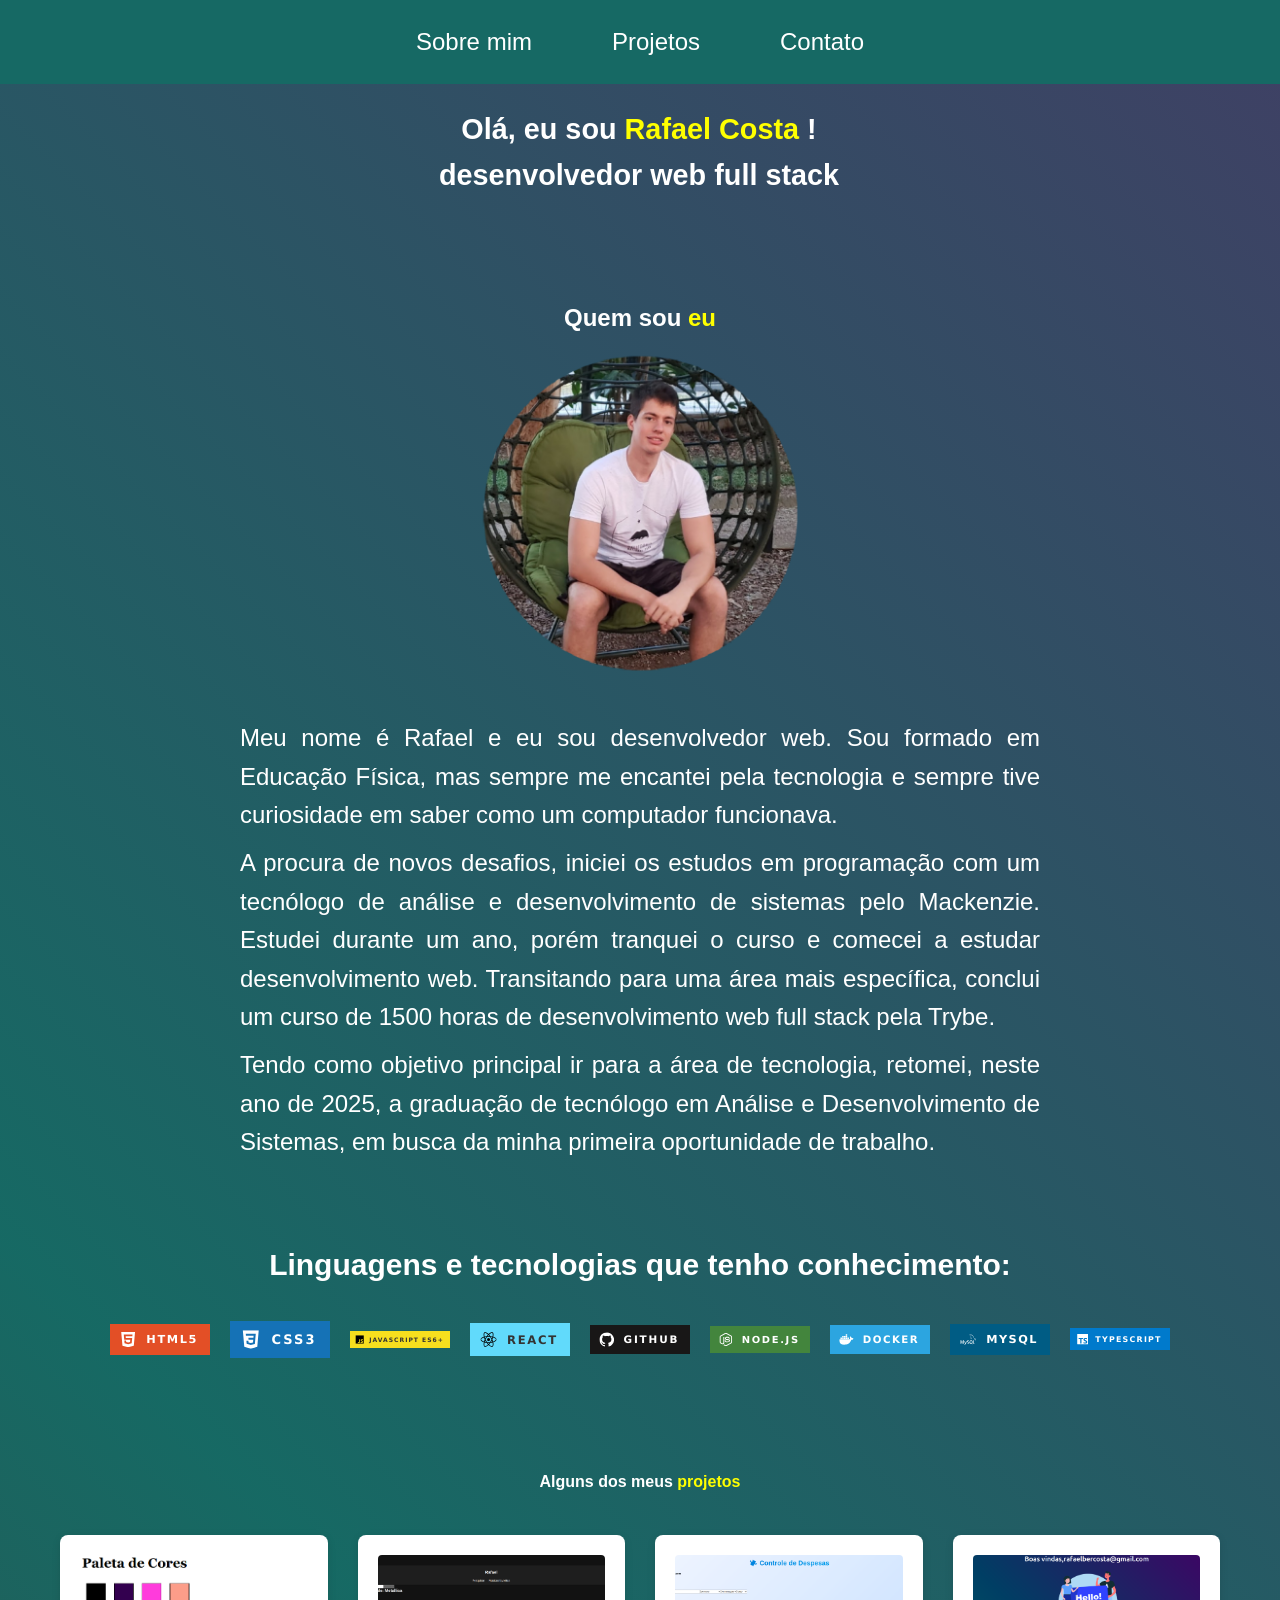
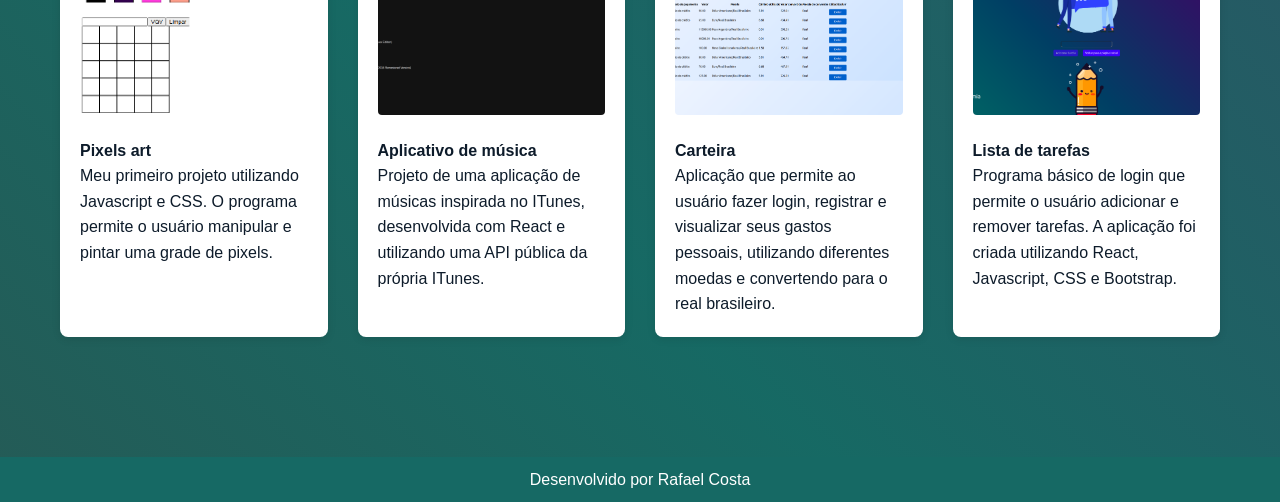
==== index.html @ 8e8c4483 "new html" ====
<!DOCTYPE html>
<html lang="pt-br">
<head>
    <meta charset="UTF-8">
    <meta name="viewport" content="width=device-width, initial-scale=1.0">
    <title>Meu portfólio</title>
    <link rel="stylesheet" type="text/css" href="style.css">
</head>
<body>
    <header>
       <article class="menu">
        <a href="#sobreMim">
           <p class="link">Sobre mim</p>
        </a>
        <a href="#projetos">
            <p class="link">Projetos</p>
        </a>
        <a href="https://www.linkedin.com/in/rafaelbercosta/" target="_blank">
            <p class="link">Contato</p>
        </a>
       </article>
    </header>
    <section class="intro">
        <h1 class="digitadoA">
            Olá, eu sou
            <span> Rafael Costa</span>
            !
        </h1>
        <h1 class="digitadoB">desenvolvedor web full stack</h1>
    </section>
    <section class="sobreMim" id="sobreMim">
        <h4 class="eu">Quem sou <span>eu</span> </h4>
        <img class="minhaFoto"  src="minhaFoto.png">
        <article class="historia">
        <p>Meu nome é Rafael e eu sou desenvolvedor web. Sou formado em Educação Física,
            mas sempre me encantei pela tecnologia e sempre tive curiosidade em saber como
            um computador funcionava.</p>
        <p>A procura de novos desafios, iniciei os estudos em programação com um tecnólogo
           de análise e desenvolvimento de sistemas pelo Mackenzie. Estudei durante um ano,
           porém tranquei o curso e comecei a estudar desenvolvimento web. Transitando para
           uma área mais específica, conclui um curso de 1500 horas de desenvolvimento
           web full stack pela Trybe. </p>
            <p>Tendo como objetivo principal ir para a área de tecnologia, retomei, neste ano de 2025,
           a graduação de tecnólogo em Análise e Desenvolvimento de Sistemas, em busca da minha primeira oportunidade de trabalho.</p>
        </article>
    </section>
    <section class="tecnologias">
        <h4>
            Linguagens e tecnologias que tenho conhecimento:
        </h4>
        <div class="tecImgs">
            <img class="move" src="html5-E34F26.svg">
            <img class="move" src="css3-1572B6.svg">
            <img class="move" src="javascript es6+-F7DF1E.svg">
            <img class="move" src="react-61DAFB.svg">
            <img class="move" src="github-181717.svg">
            <img class="move" src="Node.svg">
            <img class="move" src="Docker-2CA5E0.svg">
            <img class="move" src="MySQL-005C84.svg">
            <img class="move" src="TypeScript-007ACC.svg">
        </div>
    </section>
    <section class="projetos" id="projetos">
        <h4>
            Alguns dos meus <span> projetos </span>
        </h4>
        <div class="container-projetos">
            <div class="sombra">
                <a href=" https://rafaelbercosta.github.io/pixels-art/" target="_blank">
                    <img class="imgProjeto" src="pixels.png">
                    <h4>
                        Pixels art
                    </h4>
                    <p>
                        Meu primeiro projeto utilizando Javascript e CSS. O programa permite o usuário manipular e pintar uma grade de pixels.
                    </p>
                </a>
            </div>
            <div class="sombra">
                <a href="https://rafaelbercosta.github.io/costaTunes/#/" target="_blank">
                    <img class="imgProjeto" src="costaTunesPc.png">
                    <h4>
                        Aplicativo de música
                    </h4>
                    <p>
                        Projeto de uma aplicação de músicas inspirada no ITunes, desenvolvida com React e utilizando uma API pública da própria ITunes.
                    </p>
                </a>
            </div>
            <div class="sombra">
                <a href="https://rafaelbercosta.github.io/controleDeGastos/#/"target="_blank">
                <img class="imgProjeto" src="carteira.png">
                <h4>
                    Carteira
                </h4>
                <p>
                    Aplicação que permite ao usuário fazer login, registrar e visualizar seus gastos pessoais, utilizando diferentes moedas e convertendo para o real brasileiro.
                </a>
                </div>
            <div class="sombra">
            <a href="https://rafaelbercosta.github.io/lista-de-tarefas/" target="_blank">
            <img class="imgProjeto" src="lista-de-tarefas.png">
            <h4>
                Lista de tarefas
            </h4>
            <p>
                Programa básico de login que permite o usuário adicionar e remover tarefas. A aplicação foi criada utilizando React, Javascript, CSS e Bootstrap.
            </p>
            </a>
            </div>
        </div>
    </section>
    <footer>
        <p class="dev">Desenvolvido por Rafael Costa</p>
    </footer>

</body>
</html>
---- style.css ----
* {
  margin: 0;
  padding: 0;
  box-sizing: border-box;
}

body {
  font-family: Arial, sans-serif;
  line-height: 1.6;
  background: linear-gradient(45deg, #691616, hsl(176, 65%, 25%), #691665 );
  background-size: 300% 300%;
  animation: colors 15s ease infinite;
  color: white;
}

@keyframes colors {
  0% { background-position: 0% 50%; }
  50% { background-position: 100% 50%; }
  100% { background-position: 0% 50%; }
}

header  {
  background-color: hsl(176, 65%, 25%);
  font-size: 20px;
  padding: 8px 0;
  position: sticky;
  top: 0;
  z-index: 1000;
  width: 100%; /* Força o header a ter largura total */
  box-sizing: border-box;
}

.menu {
  display: flex;
  justify-content: center;
  flex-wrap: nowrap;
  flex-direction: row;
  gap: 40px;
  font-size: larger;
  width: 100%;
  max-width: 1200px;
  margin: 0 auto;
  padding: 0 20px; /* Espaço lateral para telas grandes */
}

.link {
  color: #fff;
  text-decoration: none;
  display: inline-block;
  padding: 15px 20px;
  position: relative;
  white-space: nowrap; /* Impede quebra dos links */
}

.link:after {
  background: transparent;
  bottom: 0;
  content: "";
  display: block;
  height: 1px;
  left: 50%;
  position: absolute;
  background: #fff;
  transition: width 0.3s ease 0s, left 0.3s ease 0s;
  width: 0;
}

.link:hover::after {
  transition: 0.5s;
  width: 100%;
  left: 0;
}

.intro {
  display: flex;
  flex-direction: column;
  align-items: center;
  justify-content: center;
  min-height: 15vh;
  text-align: center;
  margin: 0;
  font-size: 1.2rem;
}

.digitadoA {
  overflow: hidden;
  border-right: 2px solid transparent;
  white-space: nowrap;
  animation: cursor 500ms 1s normal, escreverB 1.5s 1s steps(40) both;
}

.digitadoB {
  overflow: hidden;
  border-right: 2px solid transparent;
  white-space: nowrap;
  animation: cursor 500ms 2.5s infinite step-end, escreverB 1.5s 2.5s steps(40) both;
}

@keyframes cursor {
  0%, 100% { border-color: transparent; }
  50% { border-color: #ffffff; }
}

@keyframes escreverB {
  from { width: 0ch; }
  to { width: 26ch; }
}

.minhaFoto {
  width: 350px;
  height: 350px;
  border-radius: 50%;
  object-fit: cover;
  margin-bottom: 20px;
  transition: all .5s;
}

.minhaFoto:hover {
  transform: scale(1.05);
}

span {
  color: yellow;
}

.sobreMim {
  margin-top: 80px;
  text-align: center;
  font-size: 1.5rem;
  padding: 0 20px;
}

.sobreMim h3 {
  font-size: 28px;
  margin-bottom: 20px;
}

.titulo-projetos {
  font-size: 35px;
  margin-bottom: 20px;
}

.sobreMim h3 span {
  color: yellow;
}

.historia {
  max-width: 800px;
  margin: 0 auto;
  text-align: justify;
}

.historia p {
  margin-bottom: 10px;
}

.tecnologias {
  margin-top: 80px;
  text-align: center;
  font-size: 30px;
}

.tecImgs {
  display: flex;
  flex-wrap: wrap;
  justify-content: center;
  gap: 20px;
}

.tecImgs img {
  width: 100px;
  height: 100px;
  object-fit: contain;
  transition: transform 0.3s;
}

.tecImgs img:hover {
  transform: scale(1.1);
}

/* Projetos */
.projetos {
  margin-top: 80px;
  text-align: center;
}

.projetos h3 span {
  color: #007ACC;
}

.container-projetos {
  display: grid;
  grid-template-columns: repeat(auto-fit, minmax(250px, 1fr));
  gap: 30px;
  padding: 40px 20px;
  max-width: 1200px;
  margin: 0 auto;
  box-sizing: border-box;
}

.sombra {
  background-color: #fff;
  border-radius: 8px;
  box-shadow: 0 2px 8px rgba(0, 0, 0, 0.1);
  padding: 20px;
  transition: transform 0.3s;
  text-align: left;
}

.sombra:hover {
  transform: translateY(-5px);
}

.imgProjeto {
  width: 100%;
  height: 160px;
  object-fit: cover;
  border-radius: 4px;
  margin-bottom: 15px;
}

.projetos a {
  text-decoration: none;
  color: #0d1b2a;
}

footer {
  text-align: center;
  padding: 10px;
  background-color: hsl(176, 65%, 25%);
  margin-top: 80px;
}

/* MEDIA QUERIES */
@media (max-width: 768px) {
  .menu {
    align-items: center;
    gap: 10px;
    font-size: 90%;
    background: transparent !important;
    width: 100%;
    padding: 0 10px;
    justify-content: center;
  }

  .tecImgs img {
    width: 50px;
    height: 50px;
  }

  .minhaFoto {
    width: 140px;
    height: 140px;
  }

  .tecnologias {
    margin-top: 80px;
    text-align: center;
    font-size: medium;
  }

  .sobreMim {
    font-size: small;
  }

  .titulo-projetos {
    font-size: larger;
    text-align: center;
  }

  .container-projetos {
    grid-template-columns: 1fr;
    max-width: 90%;
    margin-left: auto;
    margin-right: auto;
  }

  .eu {
    font-size: 18px;
  }

  .projetos {
    max-width: 90%;
    margin-left: auto;
    margin-right: auto;
  }
}

@media (max-width: 480px) {
  .digitadoA,
  .digitadoB {
    font-size: 1.2rem;
  }
}
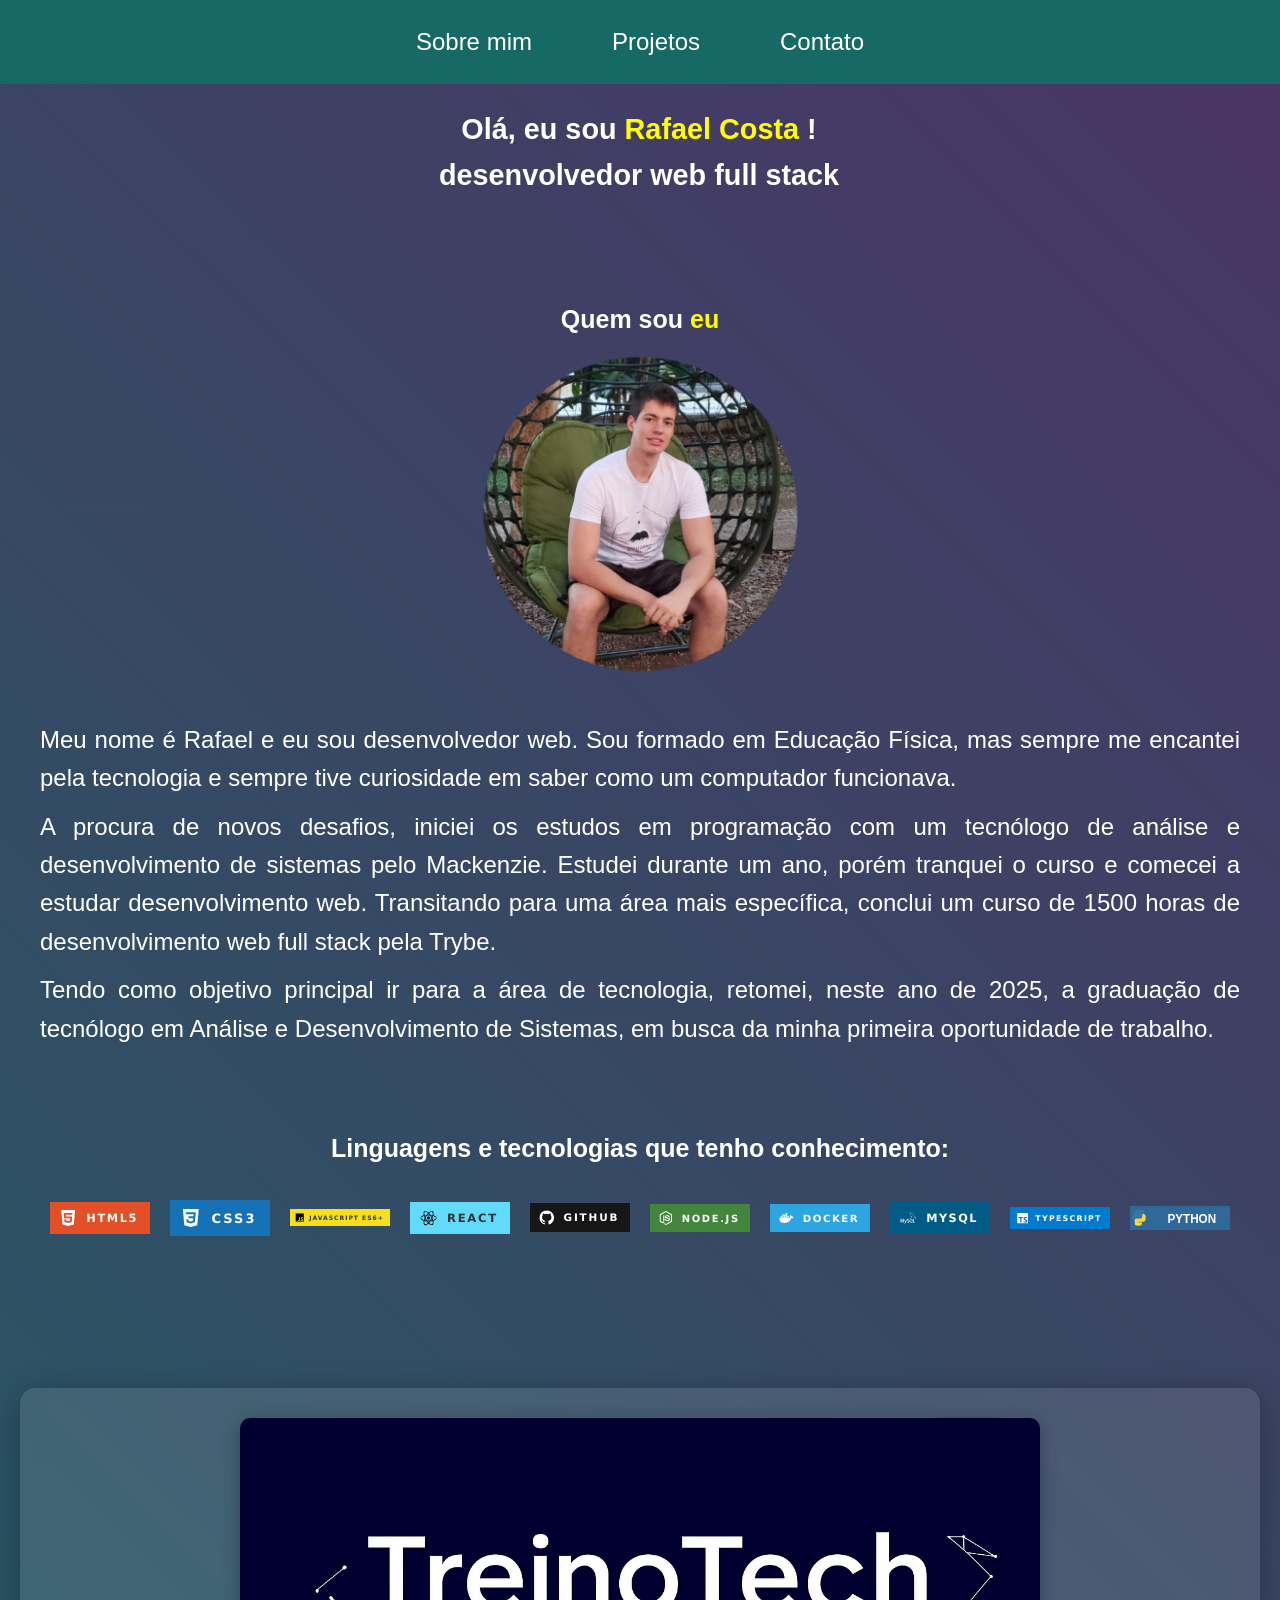
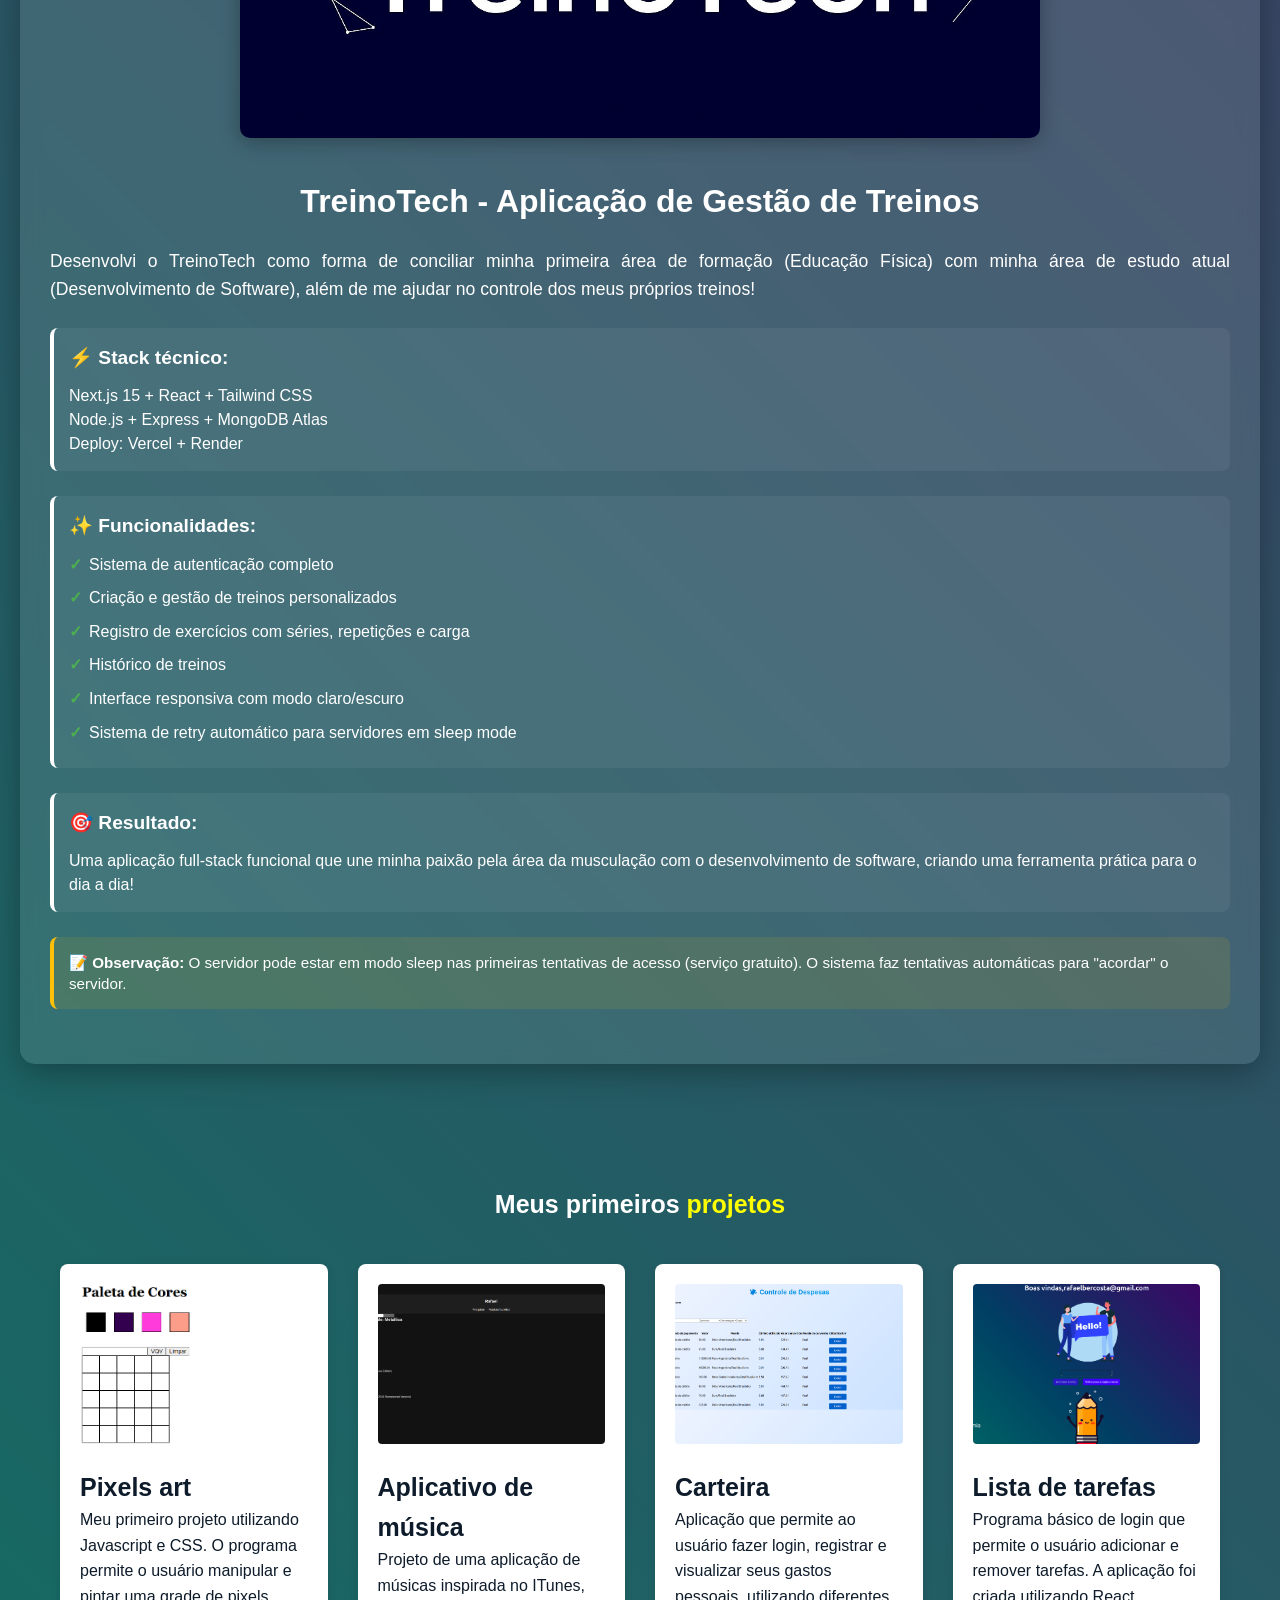
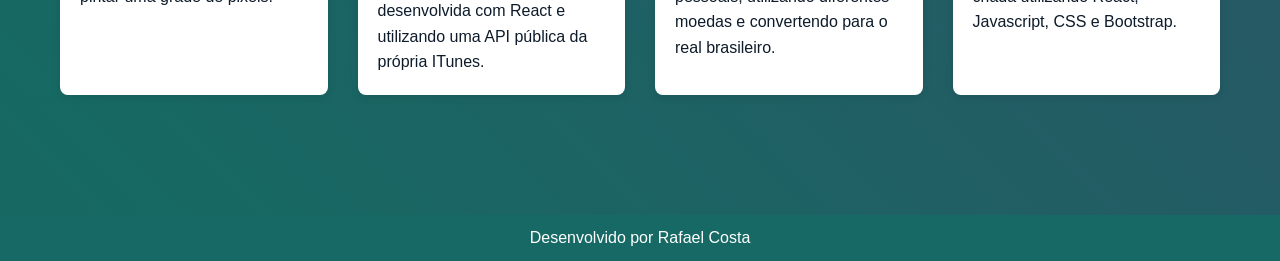
==== commit 29302eb9: "Adicionando TreinoTech e melhorias responsivas no portfólio" ====
--- a/index.html
+++ b/index.html
@@ -58,11 +58,52 @@
             <img class="move" src="Docker-2CA5E0.svg">
             <img class="move" src="MySQL-005C84.svg">
             <img class="move" src="TypeScript-007ACC.svg">
+            <img class="move" src="python.svg">
+        </div>
+    </section>
+    <section class="treino-tech-section">
+        <div class="treino-tech-container">
+            <a href="https://treino-tech.vercel.app/" target="_blank" class="treino-tech-link">
+                <img class="treino-tech-image" src="treino-tech.png" alt="TreinoTech - Aplicação de Gestão de Treinos">
+                <div class="treino-tech-overlay">
+                    <span class="treino-tech-link-text">🔗 Acessar TreinoTech</span>
+                </div>
+            </a>
+            <div class="treino-tech-content">
+                <h3 class="treino-tech-title"> TreinoTech - Aplicação de Gestão de Treinos</h3>
+                <p class="treino-tech-description">
+                    Desenvolvi o TreinoTech como forma de conciliar minha primeira área de formação (Educação Física) com minha área de estudo atual (Desenvolvimento de Software), além de me ajudar no controle dos meus próprios treinos!
+                </p>
+                <div class="treino-tech-stack">
+                    <h4>⚡ Stack técnico:</h4>
+                    <p>Next.js 15 + React + Tailwind CSS<br>
+                    Node.js + Express + MongoDB Atlas<br>
+                    Deploy: Vercel + Render</p>
+                </div>
+                <div class="treino-tech-features">
+                    <h4>✨ Funcionalidades:</h4>
+                    <ul>
+                        <li>Sistema de autenticação completo</li>
+                        <li>Criação e gestão de treinos personalizados</li>
+                        <li>Registro de exercícios com séries, repetições e carga</li>
+                        <li>Histórico de treinos</li>
+                        <li>Interface responsiva com modo claro/escuro</li>
+                        <li>Sistema de retry automático para servidores em sleep mode</li>
+                    </ul>
+                </div>
+                <div class="treino-tech-result">
+                    <h4>🎯 Resultado:</h4>
+                    <p>Uma aplicação full-stack funcional que une minha paixão pela área da musculação com o desenvolvimento de software, criando uma ferramenta prática para o dia a dia!</p>
+                </div>
+                <div class="treino-tech-note">
+                    <p><strong>📝 Observação:</strong> O servidor pode estar em modo sleep nas primeiras tentativas de acesso (serviço gratuito). O sistema faz tentativas automáticas para "acordar" o servidor.</p>
+                </div>
+            </div>
         </div>
     </section>
     <section class="projetos" id="projetos">
         <h4>
-            Alguns dos meus <span> projetos </span>
+            Meus primeiros <span> projetos </span>
         </h4>
         <div class="container-projetos">
             <div class="sombra">
--- a/style.css
+++ b/style.css
@@ -1,3 +1,6 @@
+/* ===========================================
+   RESET E CONFIGURAÇÕES GERAIS
+   =========================================== */
 * {
   margin: 0;
   padding: 0;
@@ -7,26 +10,53 @@
 body {
   font-family: Arial, sans-serif;
   line-height: 1.6;
-  background: linear-gradient(45deg, #691616, hsl(176, 65%, 25%), #691665 );
+  background: linear-gradient(45deg, #691616, hsl(176, 65%, 25%), #691665);
   background-size: 300% 300%;
   animation: colors 15s ease infinite;
   color: white;
 }
 
+/* ===========================================
+   ANIMAÇÕES GLOBAIS
+   =========================================== */
 @keyframes colors {
   0% { background-position: 0% 50%; }
   50% { background-position: 100% 50%; }
   100% { background-position: 0% 50%; }
 }
 
-header  {
+@keyframes cursor {
+  0%, 100% { border-color: transparent; }
+  50% { border-color: #ffffff; }
+}
+
+@keyframes escreverB {
+  from { width: 0ch; }
+  to { width: 26ch; }
+}
+
+/* ===========================================
+   ELEMENTOS GLOBAIS
+   =========================================== */
+span {
+  color: yellow;
+}
+
+h4 {
+  font-size: 25px;
+}
+
+/* ===========================================
+   HEADER E NAVEGAÇÃO
+   =========================================== */
+header {
   background-color: hsl(176, 65%, 25%);
   font-size: 20px;
   padding: 8px 0;
   position: sticky;
   top: 0;
   z-index: 1000;
-  width: 100%; /* Força o header a ter largura total */
+  width: 100%;
   box-sizing: border-box;
 }
 
@@ -40,7 +70,7 @@
   width: 100%;
   max-width: 1200px;
   margin: 0 auto;
-  padding: 0 20px; /* Espaço lateral para telas grandes */
+  padding: 0 20px;
 }
 
 .link {
@@ -49,7 +79,7 @@
   display: inline-block;
   padding: 15px 20px;
   position: relative;
-  white-space: nowrap; /* Impede quebra dos links */
+  white-space: nowrap;
 }
 
 .link:after {
@@ -71,6 +101,9 @@
   left: 0;
 }
 
+/* ===========================================
+   SEÇÃO INTRO
+   =========================================== */
 .intro {
   display: flex;
   flex-direction: column;
@@ -96,14 +129,33 @@
   animation: cursor 500ms 2.5s infinite step-end, escreverB 1.5s 2.5s steps(40) both;
 }
 
-@keyframes cursor {
-  0%, 100% { border-color: transparent; }
-  50% { border-color: #ffffff; }
-}
-
-@keyframes escreverB {
-  from { width: 0ch; }
-  to { width: 26ch; }
+/* ===========================================
+   SEÇÃO SOBRE MIM
+   =========================================== */
+.sobreMim {
+  margin-top: 80px;
+  text-align: center;
+  font-size: 1.5rem;
+  padding: 0 30px;
+}
+
+.sobreMim h3 {
+  font-size: 28px;
+  margin-bottom: 20px;
+}
+
+.sobreMim h3 span {
+  color: yellow;
+}
+
+.historia {
+  max-width: 1200px;
+  margin: 0 auto;
+  text-align: justify;
+}
+
+.historia p {
+  margin-bottom: 10px;
 }
 
 .minhaFoto {
@@ -119,45 +171,12 @@
   transform: scale(1.05);
 }
 
-span {
-  color: yellow;
-}
-
-.sobreMim {
-  margin-top: 80px;
-  text-align: center;
-  font-size: 1.5rem;
-  padding: 0 20px;
-}
-
-.sobreMim h3 {
-  font-size: 28px;
-  margin-bottom: 20px;
-}
-
-.titulo-projetos {
-  font-size: 35px;
-  margin-bottom: 20px;
-}
-
-.sobreMim h3 span {
-  color: yellow;
-}
-
-.historia {
-  max-width: 800px;
-  margin: 0 auto;
-  text-align: justify;
-}
-
-.historia p {
-  margin-bottom: 10px;
-}
-
+/* ===========================================
+   SEÇÃO TECNOLOGIAS
+   =========================================== */
 .tecnologias {
   margin-top: 80px;
   text-align: center;
-  font-size: 30px;
 }
 
 .tecImgs {
@@ -178,7 +197,156 @@
   transform: scale(1.1);
 }
 
-/* Projetos */
+/* ===========================================
+   SEÇÃO TREINO TECH
+   =========================================== */
+.treino-tech-section {
+  margin-top: 80px;
+  padding: 40px 20px;
+  text-align: center;
+}
+
+.treino-tech-container {
+  max-width: 1400px;
+  margin: 0 auto;
+  background-color: rgba(255, 255, 255, 0.1);
+  border-radius: 15px;
+  padding: 30px;
+  backdrop-filter: blur(10px);
+  box-shadow: 0 8px 32px rgba(0, 0, 0, 0.3);
+}
+
+.treino-tech-link {
+  display: block;
+  text-decoration: none;
+  transition: transform 0.3s ease;
+  position: relative;
+}
+
+.treino-tech-link:hover {
+  transform: scale(1.02);
+}
+
+.treino-tech-overlay {
+  position: absolute;
+  top: 50%;
+  left: 50%;
+  transform: translate(-50%, -50%);
+  background-color: rgba(0, 0, 0, 0.8);
+  color: white;
+  padding: 10px 20px;
+  border-radius: 25px;
+  opacity: 0;
+  transition: opacity 0.3s ease;
+  pointer-events: none;
+}
+
+.treino-tech-link:hover .treino-tech-overlay {
+  opacity: 1;
+}
+
+.treino-tech-link-text {
+  font-size: 1rem;
+  font-weight: bold;
+  white-space: nowrap;
+}
+
+.treino-tech-image {
+  width: 100%;
+  max-width: 800px;
+  height: auto;
+  border-radius: 10px;
+  margin-bottom: 30px;
+  box-shadow: 0 4px 20px rgba(0, 0, 0, 0.3);
+  transition: transform 0.3s ease;
+  cursor: pointer;
+}
+
+.treino-tech-image:hover {
+  transform: scale(1.02);
+}
+
+.treino-tech-content {
+  text-align: left;
+  color: white;
+}
+
+.treino-tech-title {
+  font-size: 2rem;
+  margin-bottom: 20px;
+  text-align: center;
+  color: #FFFFFF;
+}
+
+.treino-tech-description {
+  font-size: 1.1rem;
+  line-height: 1.6;
+  margin-bottom: 25px;
+  text-align: justify;
+}
+
+.treino-tech-stack,
+.treino-tech-features,
+.treino-tech-result,
+.treino-tech-note {
+  margin-bottom: 25px;
+  padding: 15px;
+  background-color: rgba(255, 255, 255, 0.05);
+  border-radius: 8px;
+  border-left: 4px solid #FFFFFF;
+}
+
+.treino-tech-stack h4,
+.treino-tech-features h4,
+.treino-tech-result h4 {
+  color: #FFFFFF;
+  margin-bottom: 10px;
+  font-size: 1.2rem;
+}
+
+.treino-tech-stack p {
+  font-size: 1rem;
+  line-height: 1.5;
+}
+
+.treino-tech-features ul {
+  list-style: none;
+  padding-left: 0;
+}
+
+.treino-tech-features li {
+  margin-bottom: 8px;
+  padding-left: 20px;
+  position: relative;
+}
+
+.treino-tech-features li:before {
+  content: "✓";
+  position: absolute;
+  left: 0;
+  color: #4CAF50;
+  font-weight: bold;
+}
+
+.treino-tech-result p {
+  font-size: 1rem;
+  line-height: 1.5;
+}
+
+.treino-tech-note {
+  background-color: rgba(255, 193, 7, 0.1);
+  border-left-color: #ffc107;
+}
+
+.treino-tech-note p {
+  font-size: 0.95rem;
+  line-height: 1.4;
+  margin: 0;
+}
+
+/* ===========================================
+   SEÇÃO PROJETOS
+   =========================================== */
 .projetos {
   margin-top: 80px;
   text-align: center;
@@ -186,6 +354,11 @@
 
 .projetos h3 span {
   color: #007ACC;
+}
+
+.titulo-projetos {
+  font-size: 35px;
+  margin-bottom: 20px;
 }
 
 .container-projetos {
@@ -224,6 +397,9 @@
   color: #0d1b2a;
 }
 
+/* ===========================================
+   FOOTER
+   =========================================== */
 footer {
   text-align: center;
   padding: 10px;
@@ -231,7 +407,9 @@
   margin-top: 80px;
 }
 
-/* MEDIA QUERIES */
+/* ===========================================
+   RESPONSIVIDADE - TABLET (768px)
+   =========================================== */
 @media (max-width: 768px) {
   .menu {
     align-items: center;
@@ -243,9 +421,19 @@
     justify-content: center;
   }
 
+  .tecImgs {
+    display: grid !important;
+    grid-template-columns: repeat(5, 1fr) !important;
+    grid-template-rows: 1fr 1fr !important;
+    gap: 8px !important;
+    max-width: 350px !important;
+    margin: 0 auto !important;
+    padding: 0 10px !important;
+  }
+
   .tecImgs img {
-    width: 50px;
-    height: 50px;
+    width: 100% !important;
+    height: 25px !important;
   }
 
   .minhaFoto {
@@ -256,11 +444,19 @@
   .tecnologias {
     margin-top: 80px;
     text-align: center;
-    font-size: medium;
+  }
+
+  .tecnologias h4 {
+    margin-bottom: 30px !important;
+  }
+
+  .tecnologias h4 {
+    font-size: 13px;
   }
 
   .sobreMim {
     font-size: small;
+    margin-top: 0;
   }
 
   .titulo-projetos {
@@ -279,17 +475,95 @@
     font-size: 18px;
   }
 
+  h4 {
+    font-size: 15px;
+  }
+
   .projetos {
     max-width: 90%;
     margin-left: auto;
     margin-right: auto;
   }
-}
-
+
+  /* Responsividade para TreinoTech */
+  .treino-tech-section {
+    margin-top: 40px;
+    padding: 20px 10px;
+  }
+
+  .treino-tech-container {
+    padding: 20px;
+  }
+
+  .treino-tech-title {
+    font-size: 1.5rem;
+  }
+
+  .treino-tech-description {
+    font-size: 1rem;
+  }
+
+  .treino-tech-stack h4,
+  .treino-tech-features h4,
+  .treino-tech-result h4 {
+    font-size: 1.1rem;
+  }
+
+  .treino-tech-stack,
+  .treino-tech-features,
+  .treino-tech-result,
+  .treino-tech-note {
+    padding: 12px;
+    margin-bottom: 20px;
+  }
+}
+
+/* ===========================================
+   RESPONSIVIDADE - MOBILE (480px)
+   =========================================== */
 @media (max-width: 480px) {
   .digitadoA,
   .digitadoB {
     font-size: 1.2rem;
   }
-}
-
+
+  /* Responsividade adicional para TreinoTech em telas pequenas */
+  .treino-tech-title {
+    font-size: 1.3rem;
+  }
+
+  .treino-tech-description {
+    font-size: 0.95rem;
+  }
+
+  .treino-tech-stack h4,
+  .treino-tech-features h4,
+  .treino-tech-result h4 {
+    font-size: 1rem;
+  }
+
+  .treino-tech-stack,
+  .treino-tech-features,
+  .treino-tech-result,
+  .treino-tech-note {
+    padding: 10px;
+    margin-bottom: 15px;
+  }
+
+  .treino-tech-container {
+    padding: 15px;
+  }
+
+  /* Tecnologias em telas muito pequenas */
+  .tecImgs {
+    grid-template-columns: repeat(4, 1fr);
+    grid-template-rows: 2;
+    gap: 6px;
+    max-width: 200px;
+    margin: 0 auto;
+  }
+
+  .tecImgs img {
+    height: 18px !important;
+  }
+}
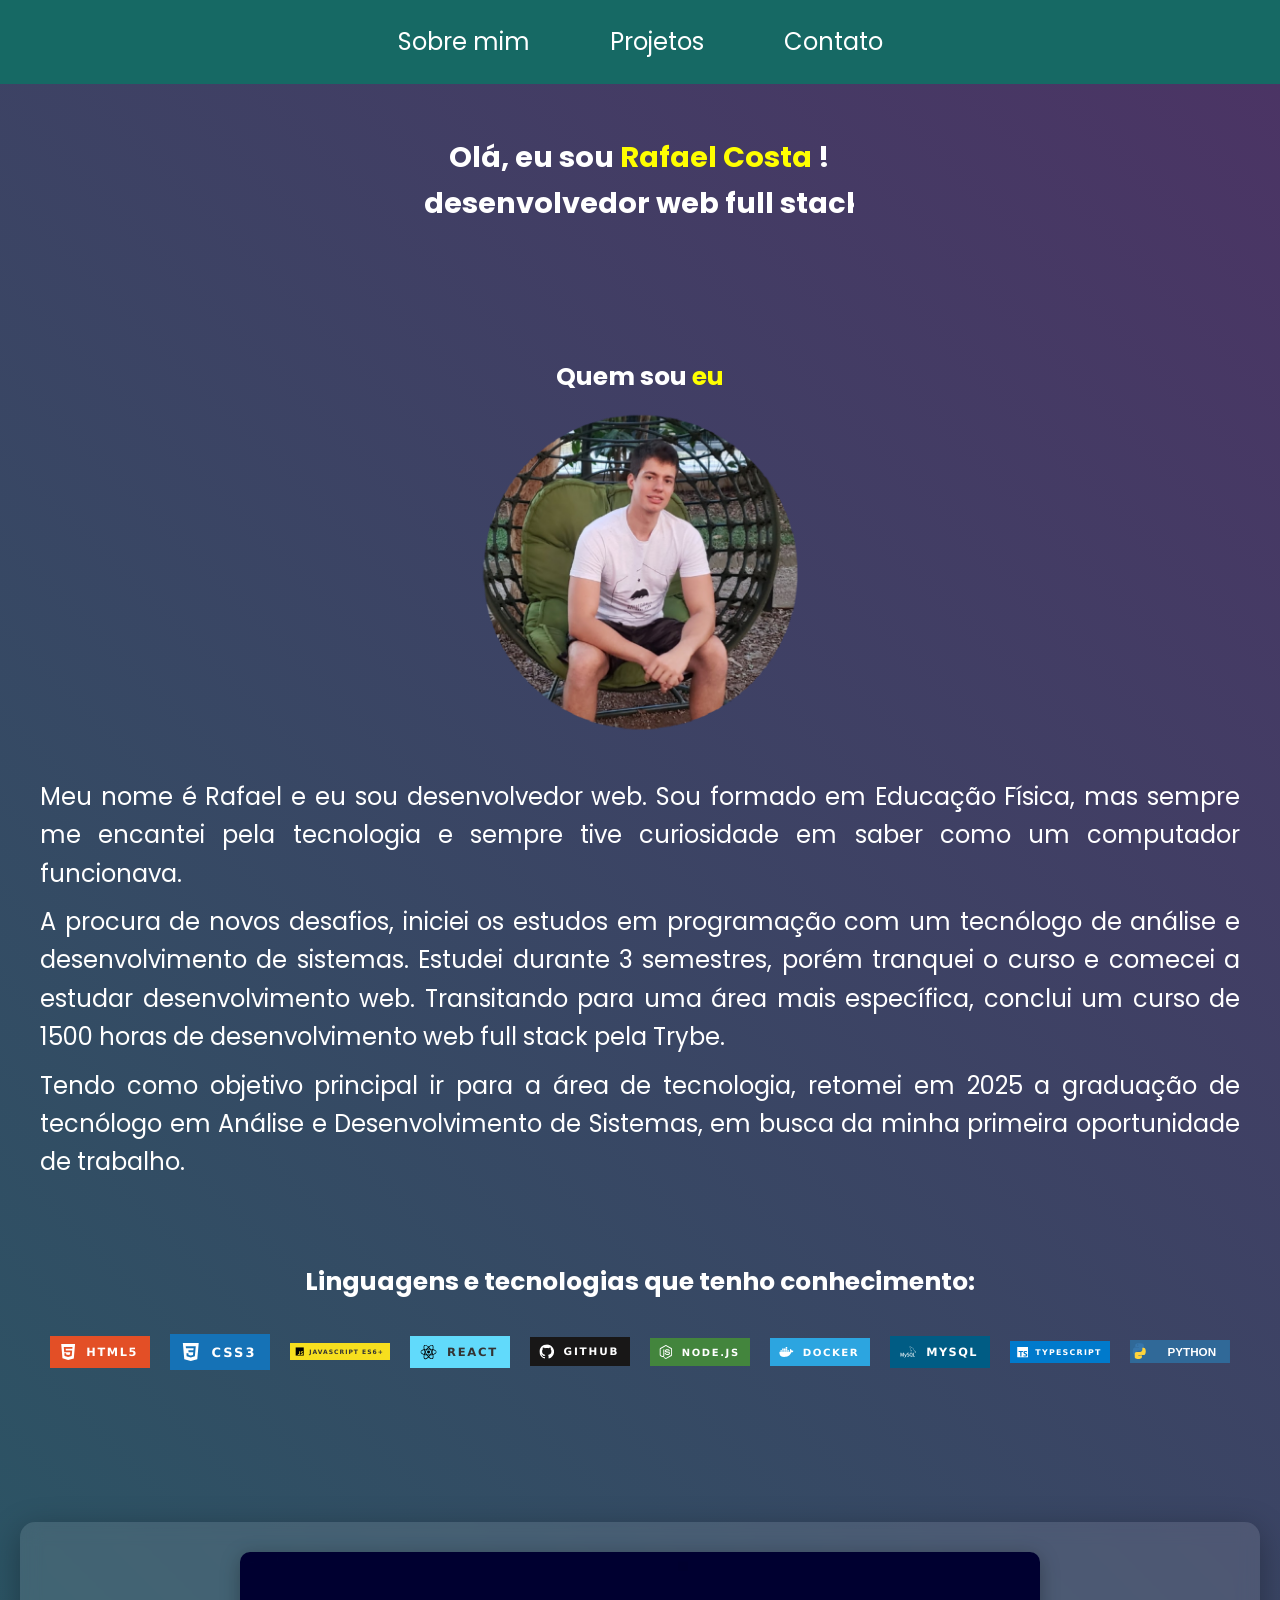
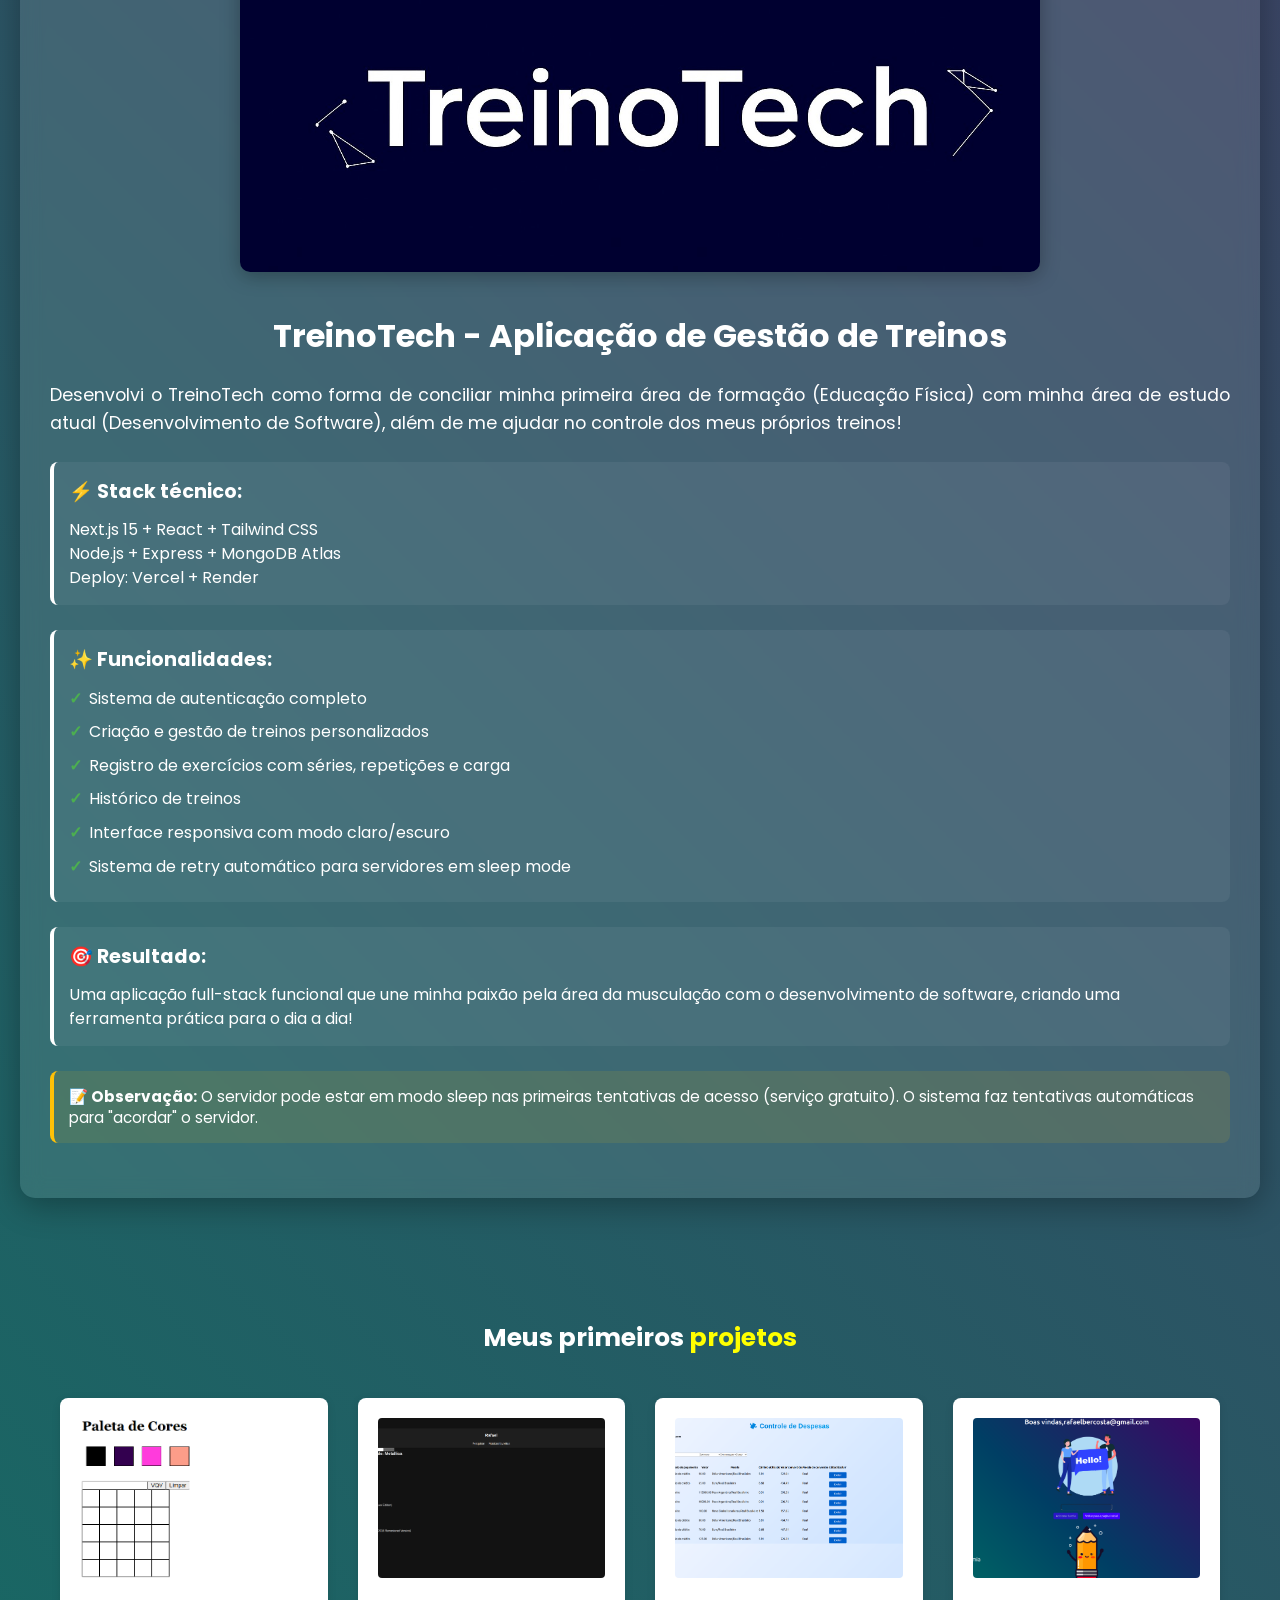
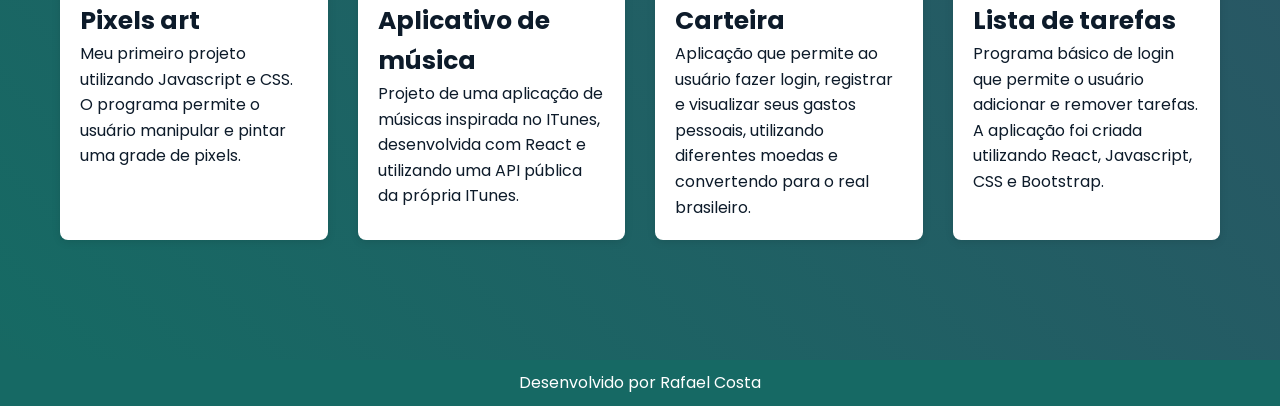
==== commit 685fe265: "Revise educational details in index.html Updated educational background and timeline in the bio." ====
--- a/index.html
+++ b/index.html
@@ -36,11 +36,11 @@
             mas sempre me encantei pela tecnologia e sempre tive curiosidade em saber como
             um computador funcionava.</p>
         <p>A procura de novos desafios, iniciei os estudos em programação com um tecnólogo
-           de análise e desenvolvimento de sistemas pelo Mackenzie. Estudei durante um ano,
+           de análise e desenvolvimento de sistemas. Estudei durante 3 semestres,
            porém tranquei o curso e comecei a estudar desenvolvimento web. Transitando para
            uma área mais específica, conclui um curso de 1500 horas de desenvolvimento
            web full stack pela Trybe. </p>
-            <p>Tendo como objetivo principal ir para a área de tecnologia, retomei, neste ano de 2025,
+            <p>Tendo como objetivo principal ir para a área de tecnologia, retomei em 2025
            a graduação de tecnólogo em Análise e Desenvolvimento de Sistemas, em busca da minha primeira oportunidade de trabalho.</p>
         </article>
     </section>
--- a/style.css
+++ b/style.css
@@ -1,6 +1,4 @@
-/* ===========================================
-   RESET E CONFIGURAÇÕES GERAIS
-   =========================================== */
+@import url('https://fonts.googleapis.com/css2?family=Poppins:wght@300;400;600;700&display=swap');
 * {
   margin: 0;
   padding: 0;
@@ -8,17 +6,16 @@
 }
 
 body {
-  font-family: Arial, sans-serif;
+  font-family: 'Poppins', sans-serif;
   line-height: 1.6;
   background: linear-gradient(45deg, #691616, hsl(176, 65%, 25%), #691665);
   background-size: 300% 300%;
   animation: colors 15s ease infinite;
   color: white;
-}
-
-/* ===========================================
-   ANIMAÇÕES GLOBAIS
-   =========================================== */
+  overflow-x: hidden;
+}
+
+
 @keyframes colors {
   0% { background-position: 0% 50%; }
   50% { background-position: 100% 50%; }
@@ -32,7 +29,7 @@
 
 @keyframes escreverB {
   from { width: 0ch; }
-  to { width: 26ch; }
+  to { width: 24ch; }
 }
 
 /* ===========================================
@@ -67,7 +64,7 @@
   flex-direction: row;
   gap: 40px;
   font-size: larger;
-  width: 100%;
+  width: 100vw;
   max-width: 1200px;
   margin: 0 auto;
   padding: 0 20px;
@@ -105,6 +102,7 @@
    SEÇÃO INTRO
    =========================================== */
 .intro {
+  padding: 50px;
   display: flex;
   flex-direction: column;
   align-items: center;
@@ -451,11 +449,11 @@
   }
 
   .tecnologias h4 {
-    font-size: 13px;
+    font-size: 1.1rem;
   }
 
   .sobreMim {
-    font-size: small;
+    font-size: 0.95rem;
     margin-top: 0;
   }
 
@@ -476,7 +474,7 @@
   }
 
   h4 {
-    font-size: 15px;
+    font-size: 1.5rem;
   }
 
   .projetos {
@@ -518,16 +516,15 @@
   }
 }
 
-/* ===========================================
-   RESPONSIVIDADE - MOBILE (480px)
-   =========================================== */
+
 @media (max-width: 480px) {
+
   .digitadoA,
   .digitadoB {
     font-size: 1.2rem;
   }
 
-  /* Responsividade adicional para TreinoTech em telas pequenas */
+
   .treino-tech-title {
     font-size: 1.3rem;
   }
@@ -554,7 +551,7 @@
     padding: 15px;
   }
 
-  /* Tecnologias em telas muito pequenas */
+
   .tecImgs {
     grid-template-columns: repeat(4, 1fr);
     grid-template-rows: 2;
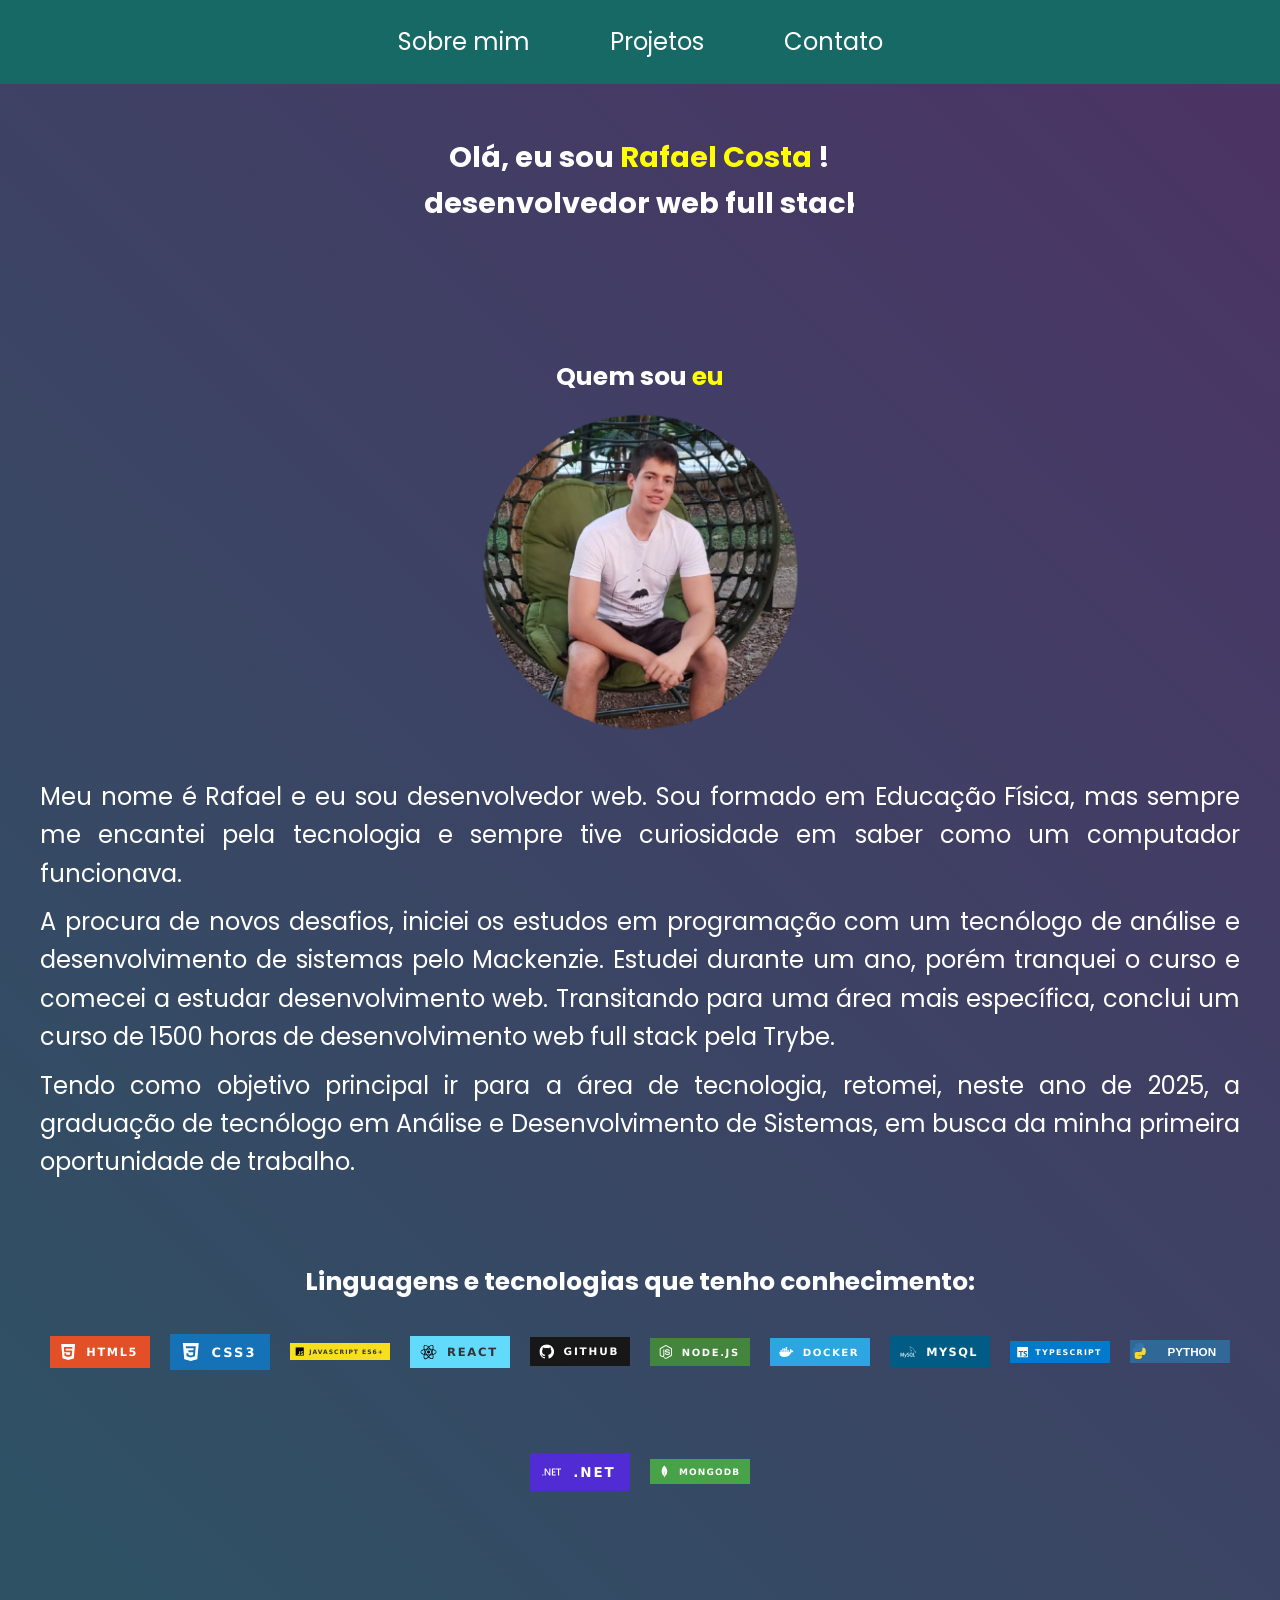
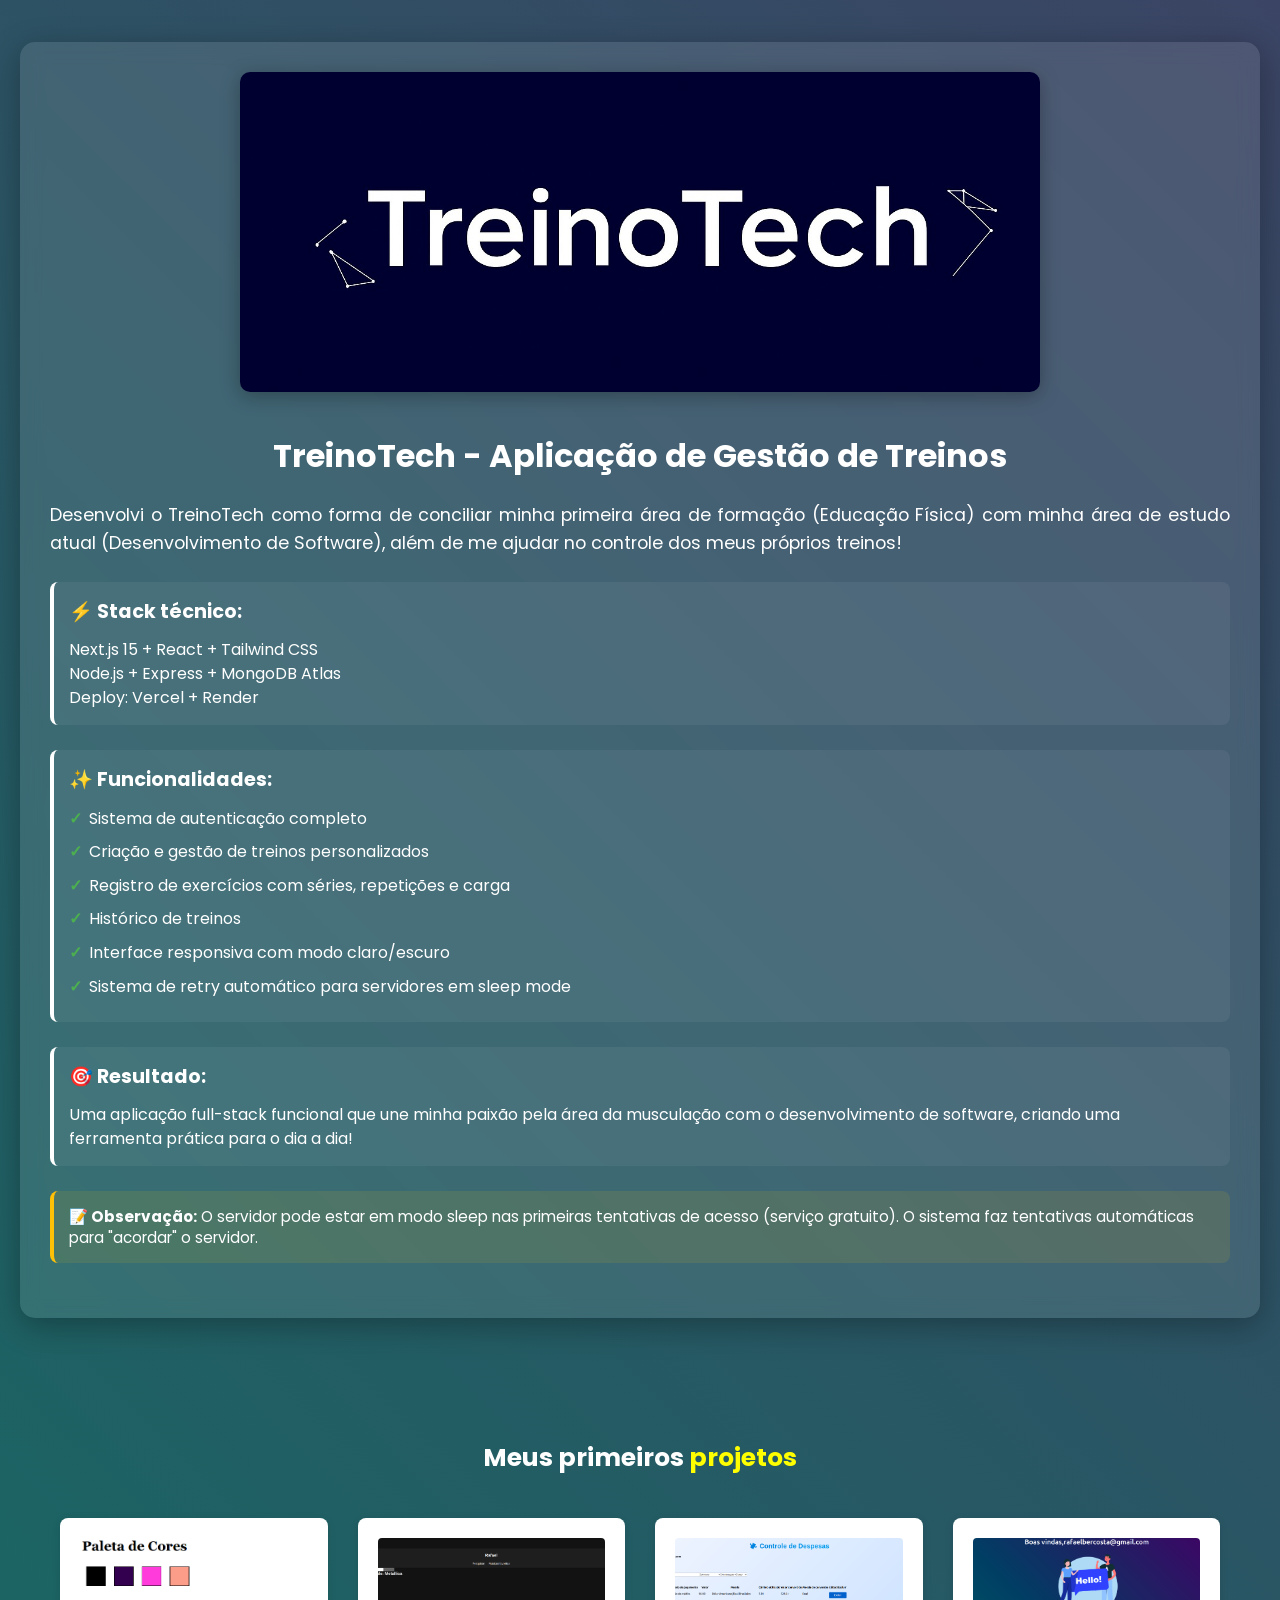
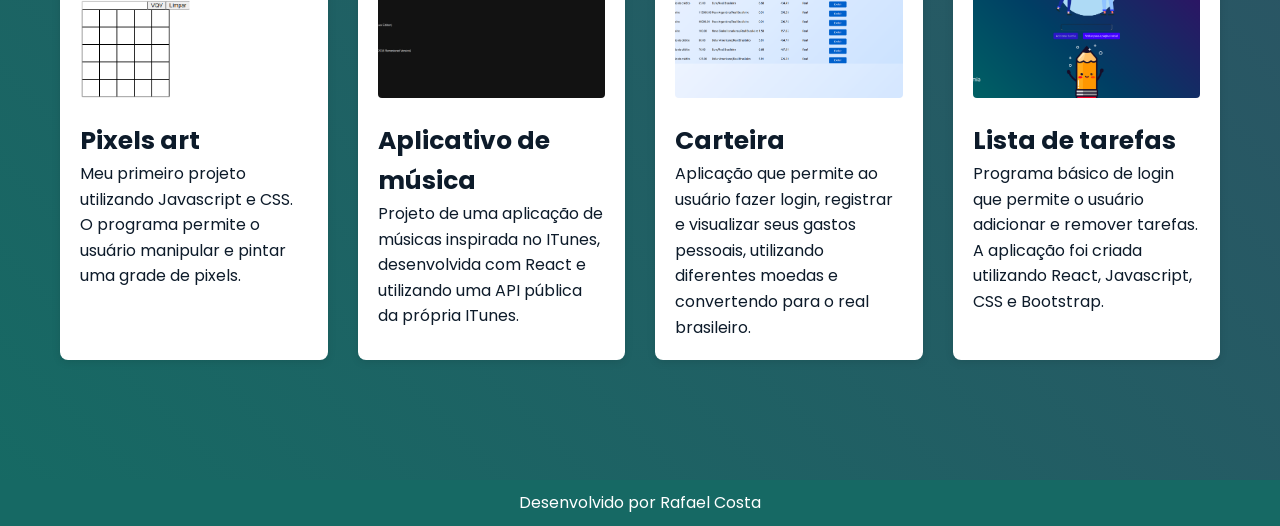
==== commit 3f284854: "Inclusao dotnet e mongodb" ====
--- a/index.html
+++ b/index.html
@@ -36,11 +36,11 @@
             mas sempre me encantei pela tecnologia e sempre tive curiosidade em saber como
             um computador funcionava.</p>
         <p>A procura de novos desafios, iniciei os estudos em programação com um tecnólogo
-           de análise e desenvolvimento de sistemas. Estudei durante 3 semestres,
+           de análise e desenvolvimento de sistemas pelo Mackenzie. Estudei durante um ano,
            porém tranquei o curso e comecei a estudar desenvolvimento web. Transitando para
            uma área mais específica, conclui um curso de 1500 horas de desenvolvimento
            web full stack pela Trybe. </p>
-            <p>Tendo como objetivo principal ir para a área de tecnologia, retomei em 2025
+            <p>Tendo como objetivo principal ir para a área de tecnologia, retomei, neste ano de 2025,
            a graduação de tecnólogo em Análise e Desenvolvimento de Sistemas, em busca da minha primeira oportunidade de trabalho.</p>
         </article>
     </section>
@@ -59,6 +59,9 @@
             <img class="move" src="MySQL-005C84.svg">
             <img class="move" src="TypeScript-007ACC.svg">
             <img class="move" src="python.svg">
+            <img class="move" src="dotnet.svg">
+            <img class="move" src="mongoDB.svg">
+
         </div>
     </section>
     <section class="treino-tech-section">
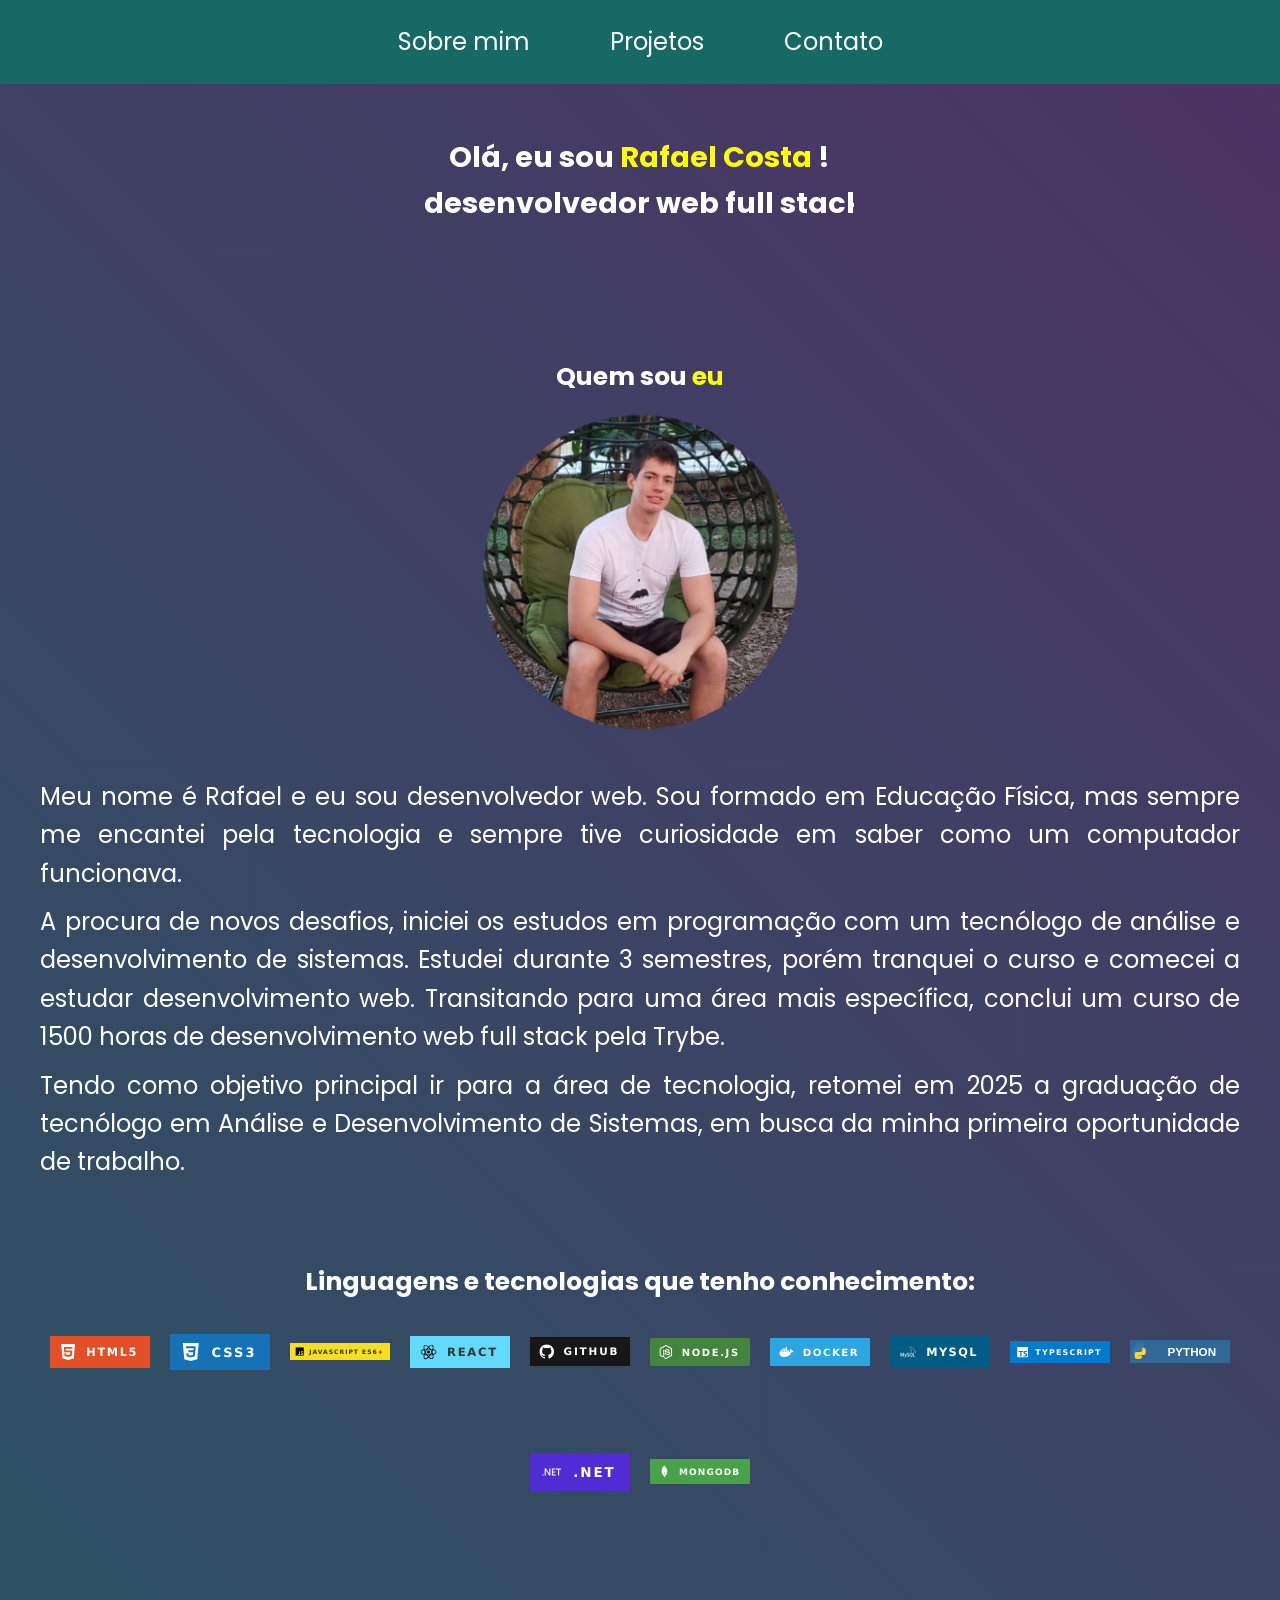
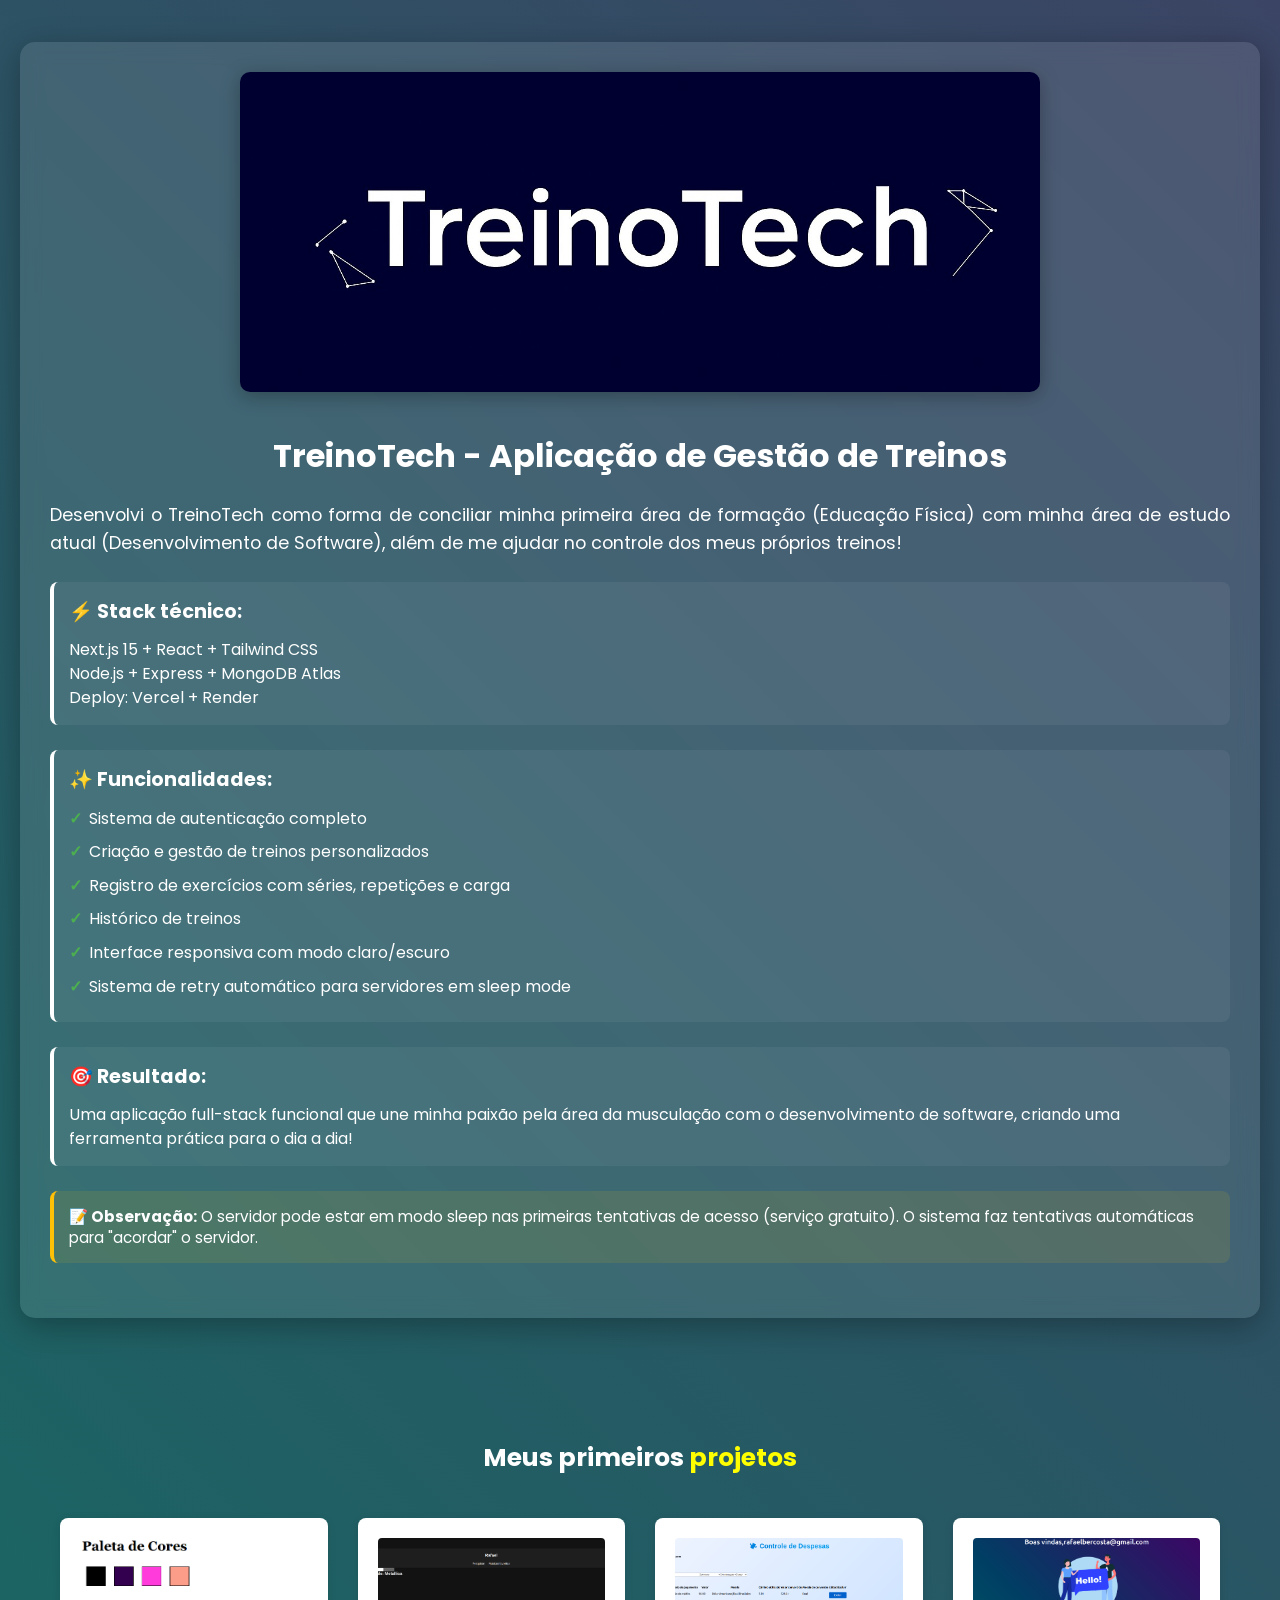
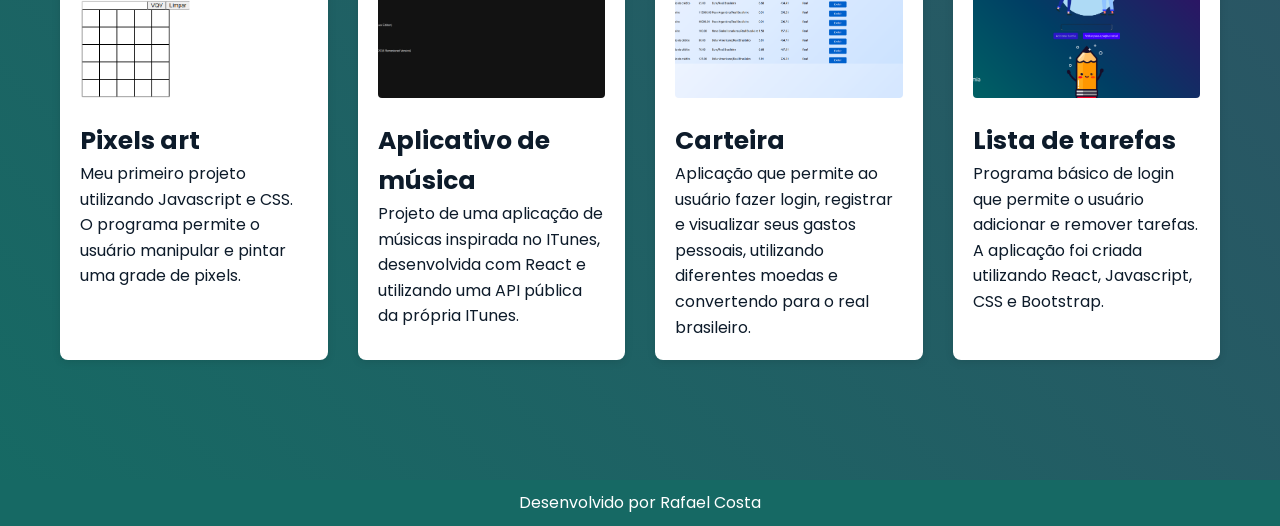
==== commit 19b10879: "Adiçao novas stacks" ====
--- a/index.html
+++ b/index.html
@@ -36,11 +36,11 @@
             mas sempre me encantei pela tecnologia e sempre tive curiosidade em saber como
             um computador funcionava.</p>
         <p>A procura de novos desafios, iniciei os estudos em programação com um tecnólogo
-           de análise e desenvolvimento de sistemas pelo Mackenzie. Estudei durante um ano,
+           de análise e desenvolvimento de sistemas. Estudei durante 3 semestres,
            porém tranquei o curso e comecei a estudar desenvolvimento web. Transitando para
            uma área mais específica, conclui um curso de 1500 horas de desenvolvimento
            web full stack pela Trybe. </p>
-            <p>Tendo como objetivo principal ir para a área de tecnologia, retomei, neste ano de 2025,
+            <p>Tendo como objetivo principal ir para a área de tecnologia, retomei em 2025
            a graduação de tecnólogo em Análise e Desenvolvimento de Sistemas, em busca da minha primeira oportunidade de trabalho.</p>
         </article>
     </section>
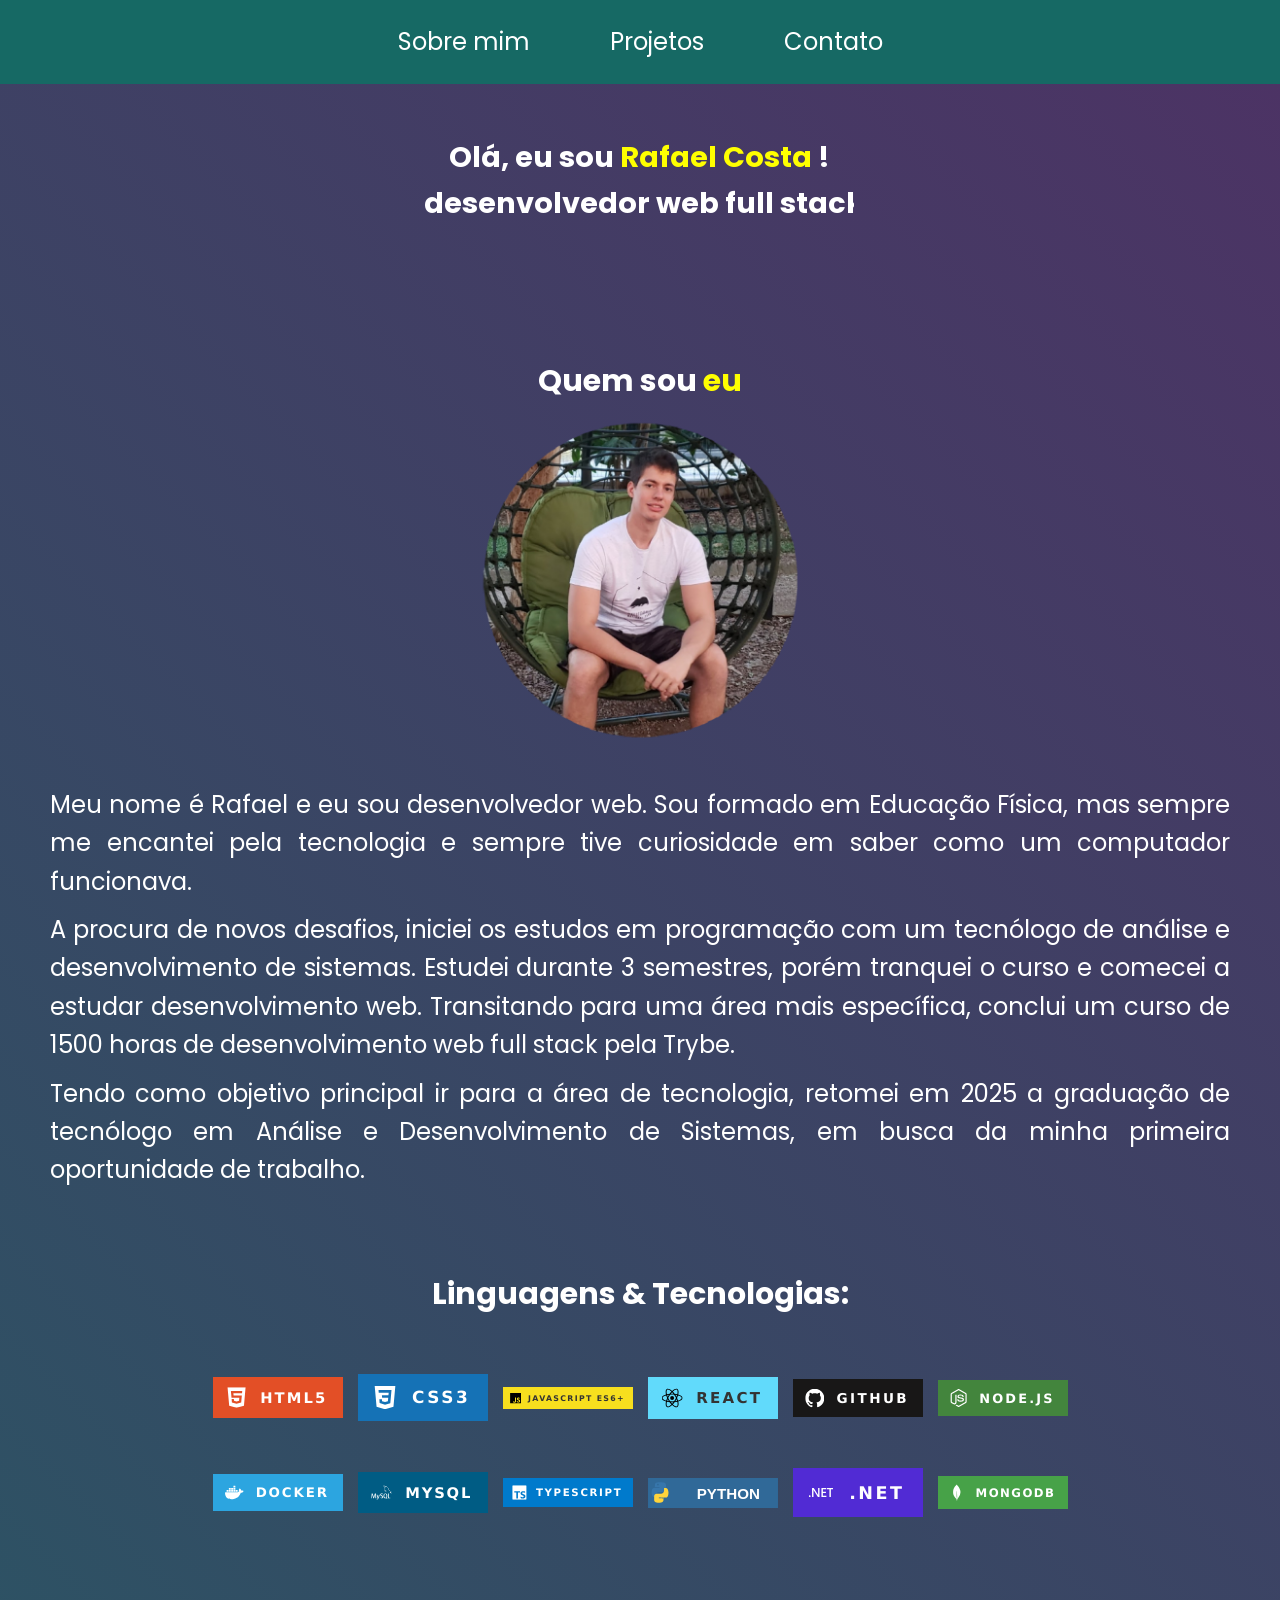
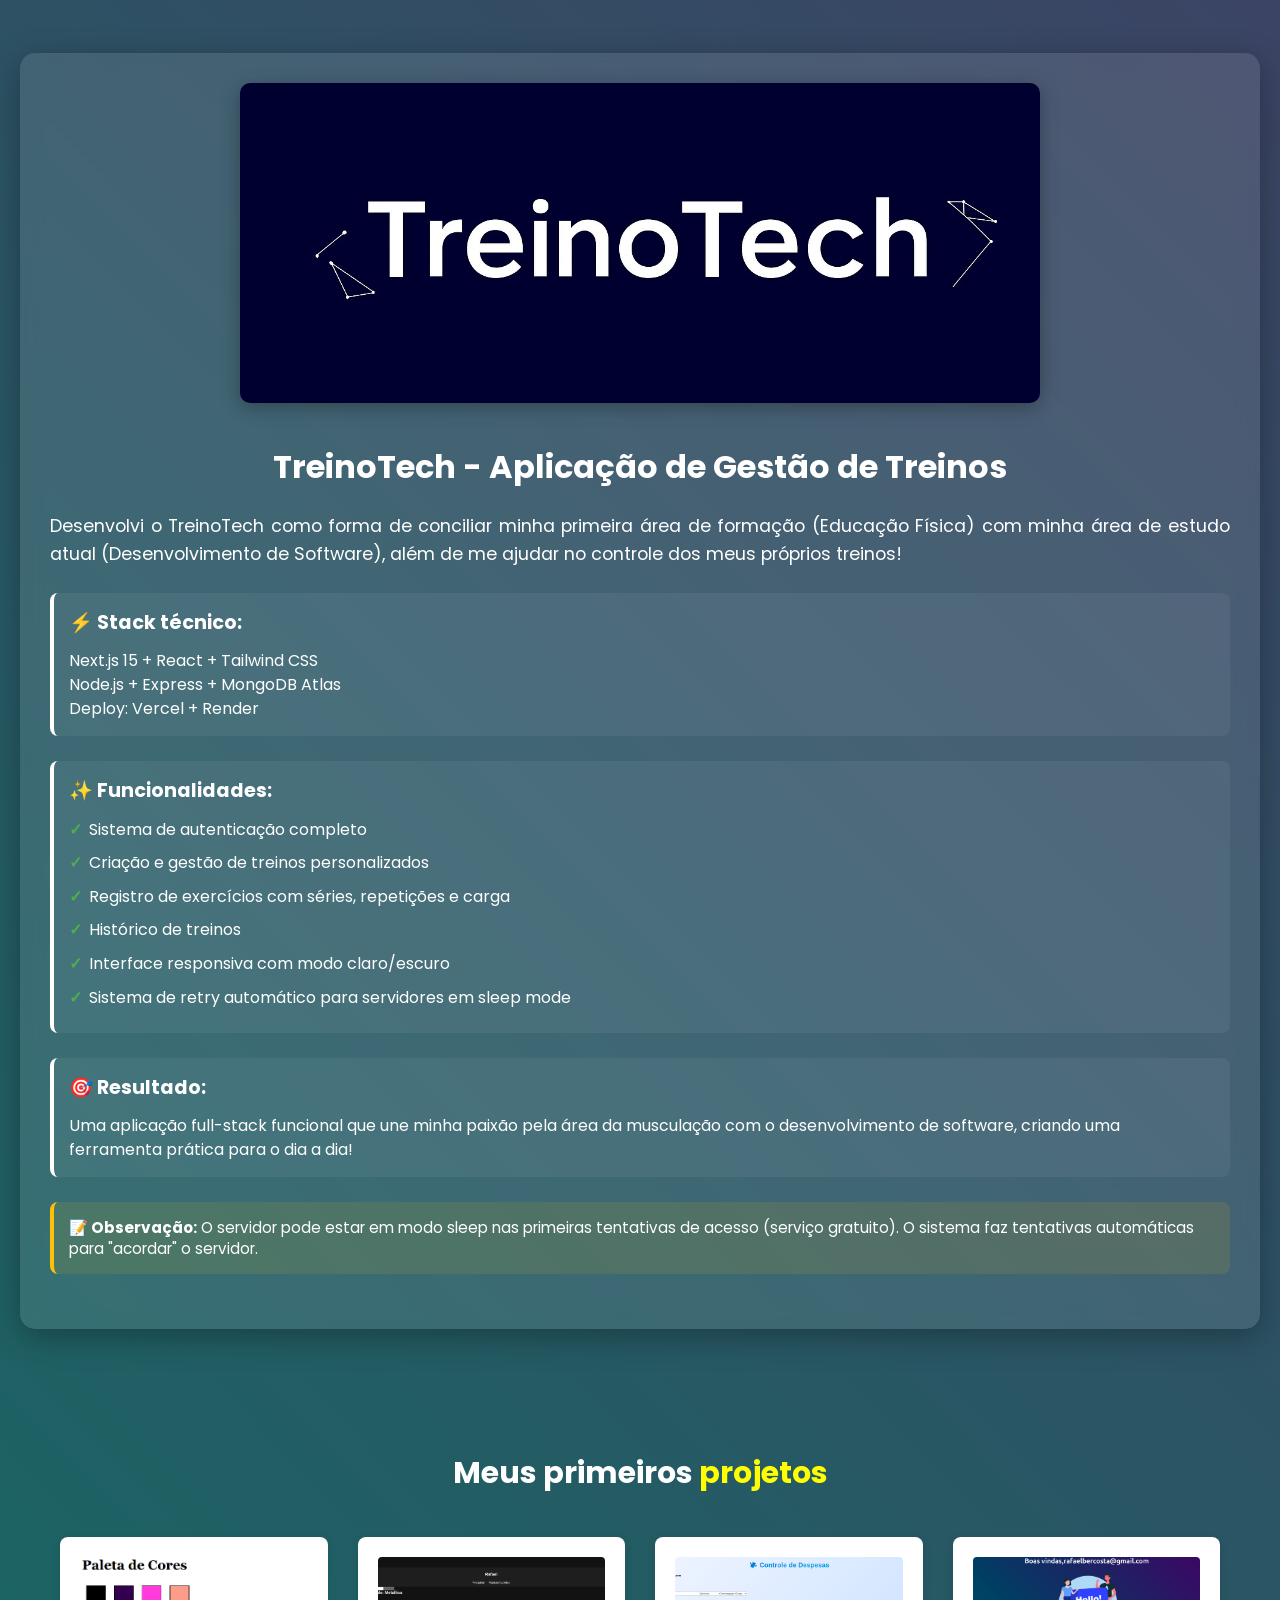
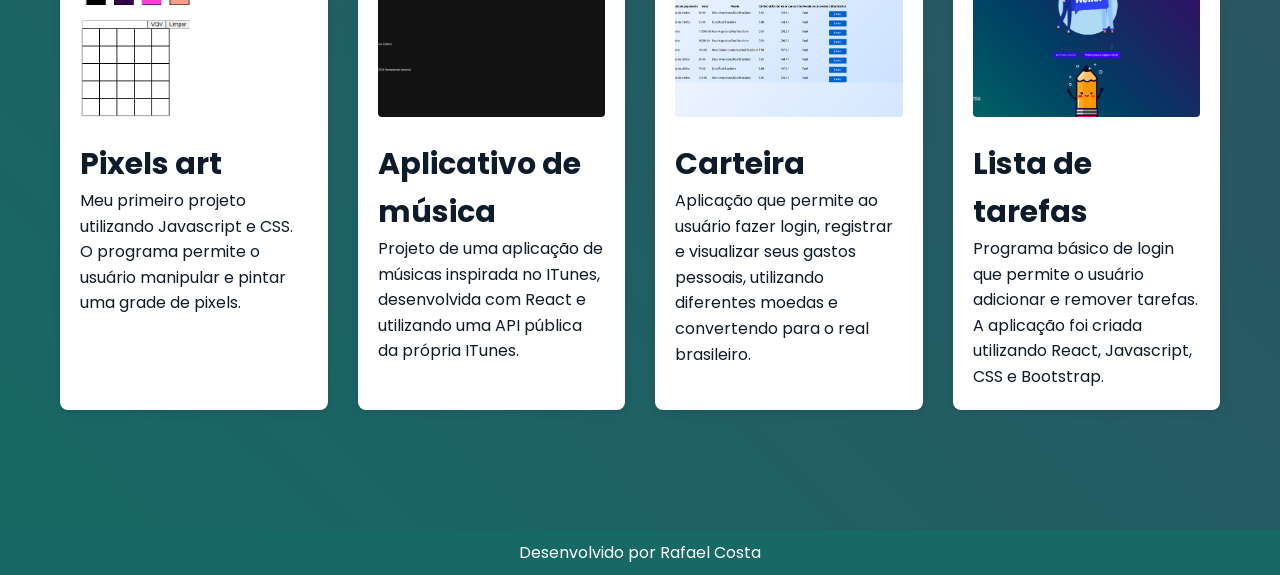
==== commit 89359385: "Ediçao imagens tecs" ====
--- a/index.html
+++ b/index.html
@@ -29,6 +29,7 @@
         <h1 class="digitadoB">desenvolvedor web full stack</h1>
     </section>
     <section class="sobreMim" id="sobreMim">
+        <div class="container-padrao">
         <h4 class="eu">Quem sou <span>eu</span> </h4>
         <img class="minhaFoto"  src="minhaFoto.png">
         <article class="historia">
@@ -43,10 +44,12 @@
             <p>Tendo como objetivo principal ir para a área de tecnologia, retomei em 2025
            a graduação de tecnólogo em Análise e Desenvolvimento de Sistemas, em busca da minha primeira oportunidade de trabalho.</p>
         </article>
+        </div>
     </section>
     <section class="tecnologias">
+        <div class="container-padrao">
         <h4>
-            Linguagens e tecnologias que tenho conhecimento:
+            Linguagens & Tecnologias:
         </h4>
         <div class="tecImgs">
             <img class="move" src="html5-E34F26.svg">
@@ -62,6 +65,7 @@
             <img class="move" src="dotnet.svg">
             <img class="move" src="mongoDB.svg">
 
+        </div>
         </div>
     </section>
     <section class="treino-tech-section">
--- a/style.css
+++ b/style.css
@@ -13,6 +13,12 @@
   animation: colors 15s ease infinite;
   color: white;
   overflow-x: hidden;
+}
+
+.container-padrao {
+  max-width: 1400px;
+  margin: 0 auto;
+  padding: 0 20px;
 }
 
 
@@ -178,17 +184,20 @@
 }
 
 .tecImgs {
-  display: flex;
-  flex-wrap: wrap;
+  display: grid;
+  grid-template-columns: repeat(6, auto);
   justify-content: center;
-  gap: 20px;
+  gap: 15px;
+  max-width: 700px;
+    margin: 40px auto 0 auto;
 }
 
 .tecImgs img {
-  width: 100px;
-  height: 100px;
+  width: 130px;
+  height: 80px;
   object-fit: contain;
   transition: transform 0.3s;
+  margin-bottom: 0;
 }
 
 .tecImgs img:hover {
@@ -405,6 +414,12 @@
   margin-top: 80px;
 }
 
+@media (min-width: 1024px) {
+   h4 {
+    font-size: 30px;
+  }
+}
+
 /* ===========================================
    RESPONSIVIDADE - TABLET (768px)
    =========================================== */
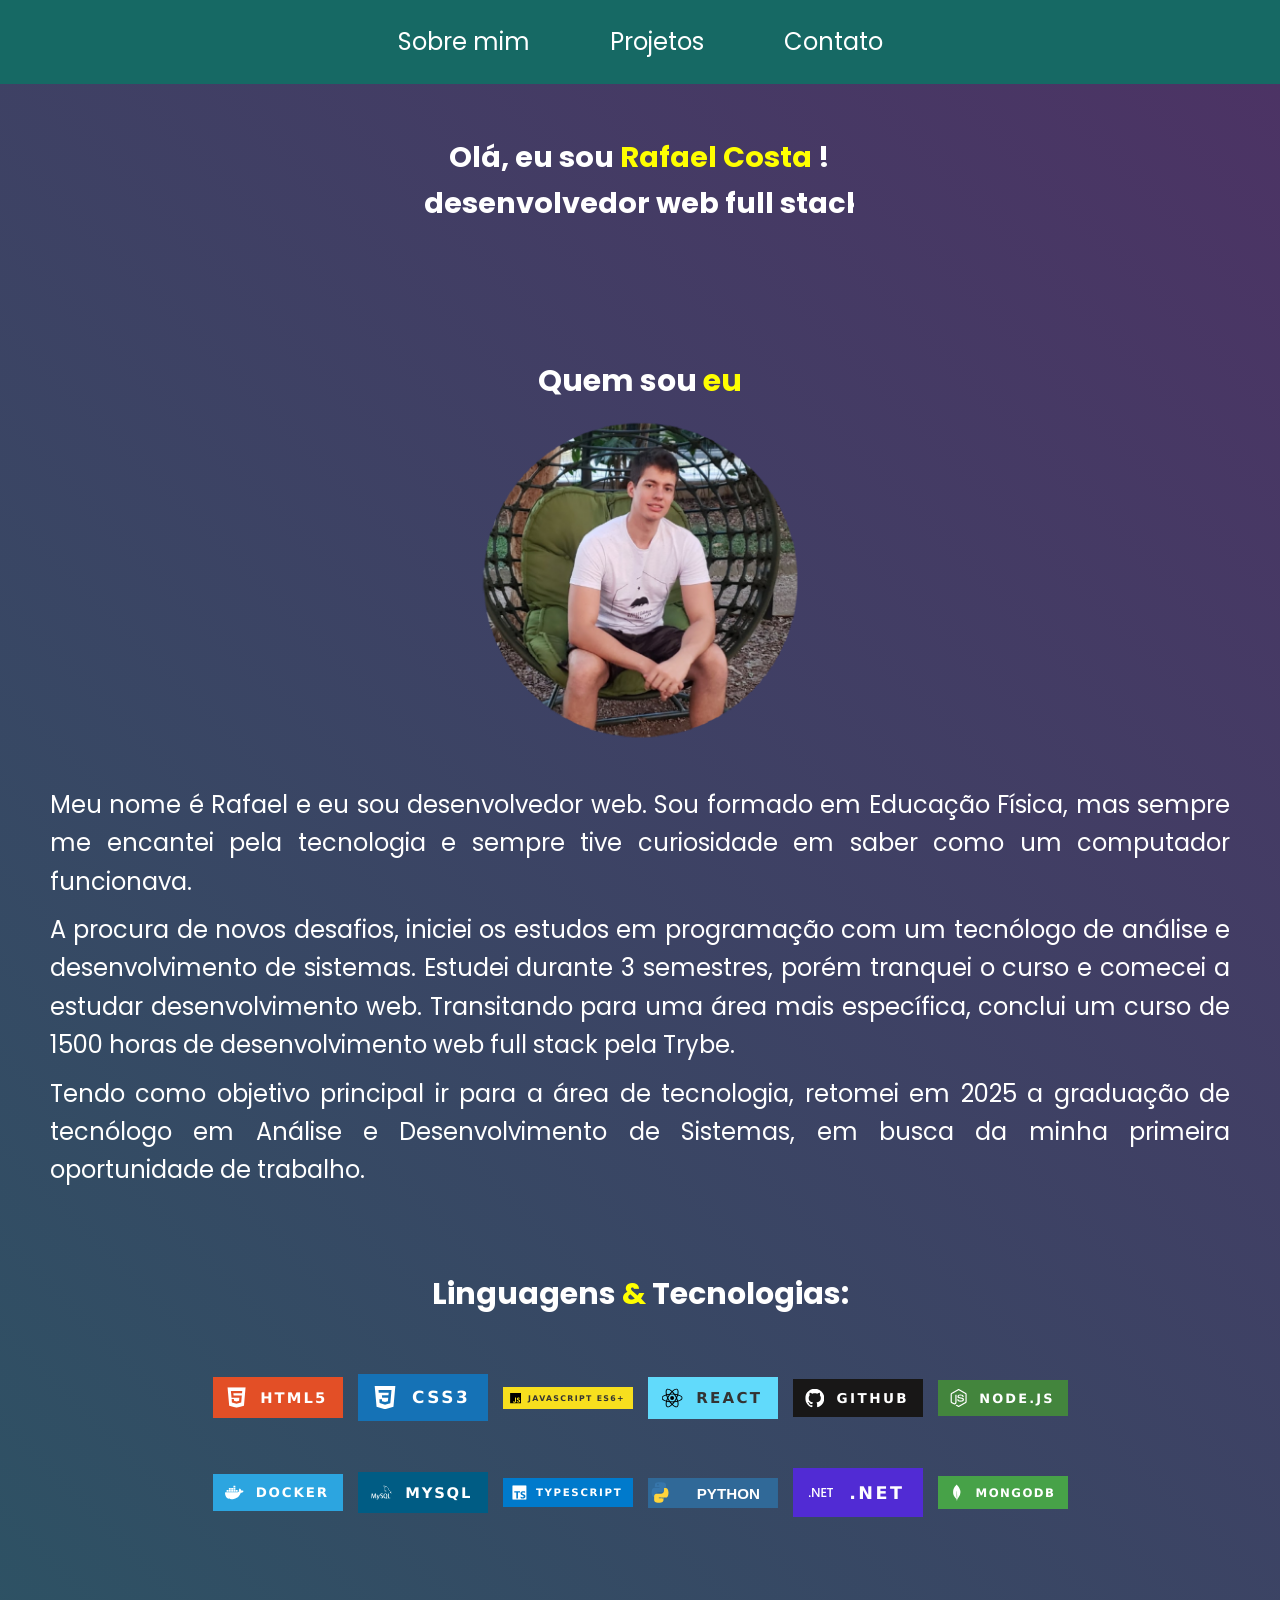
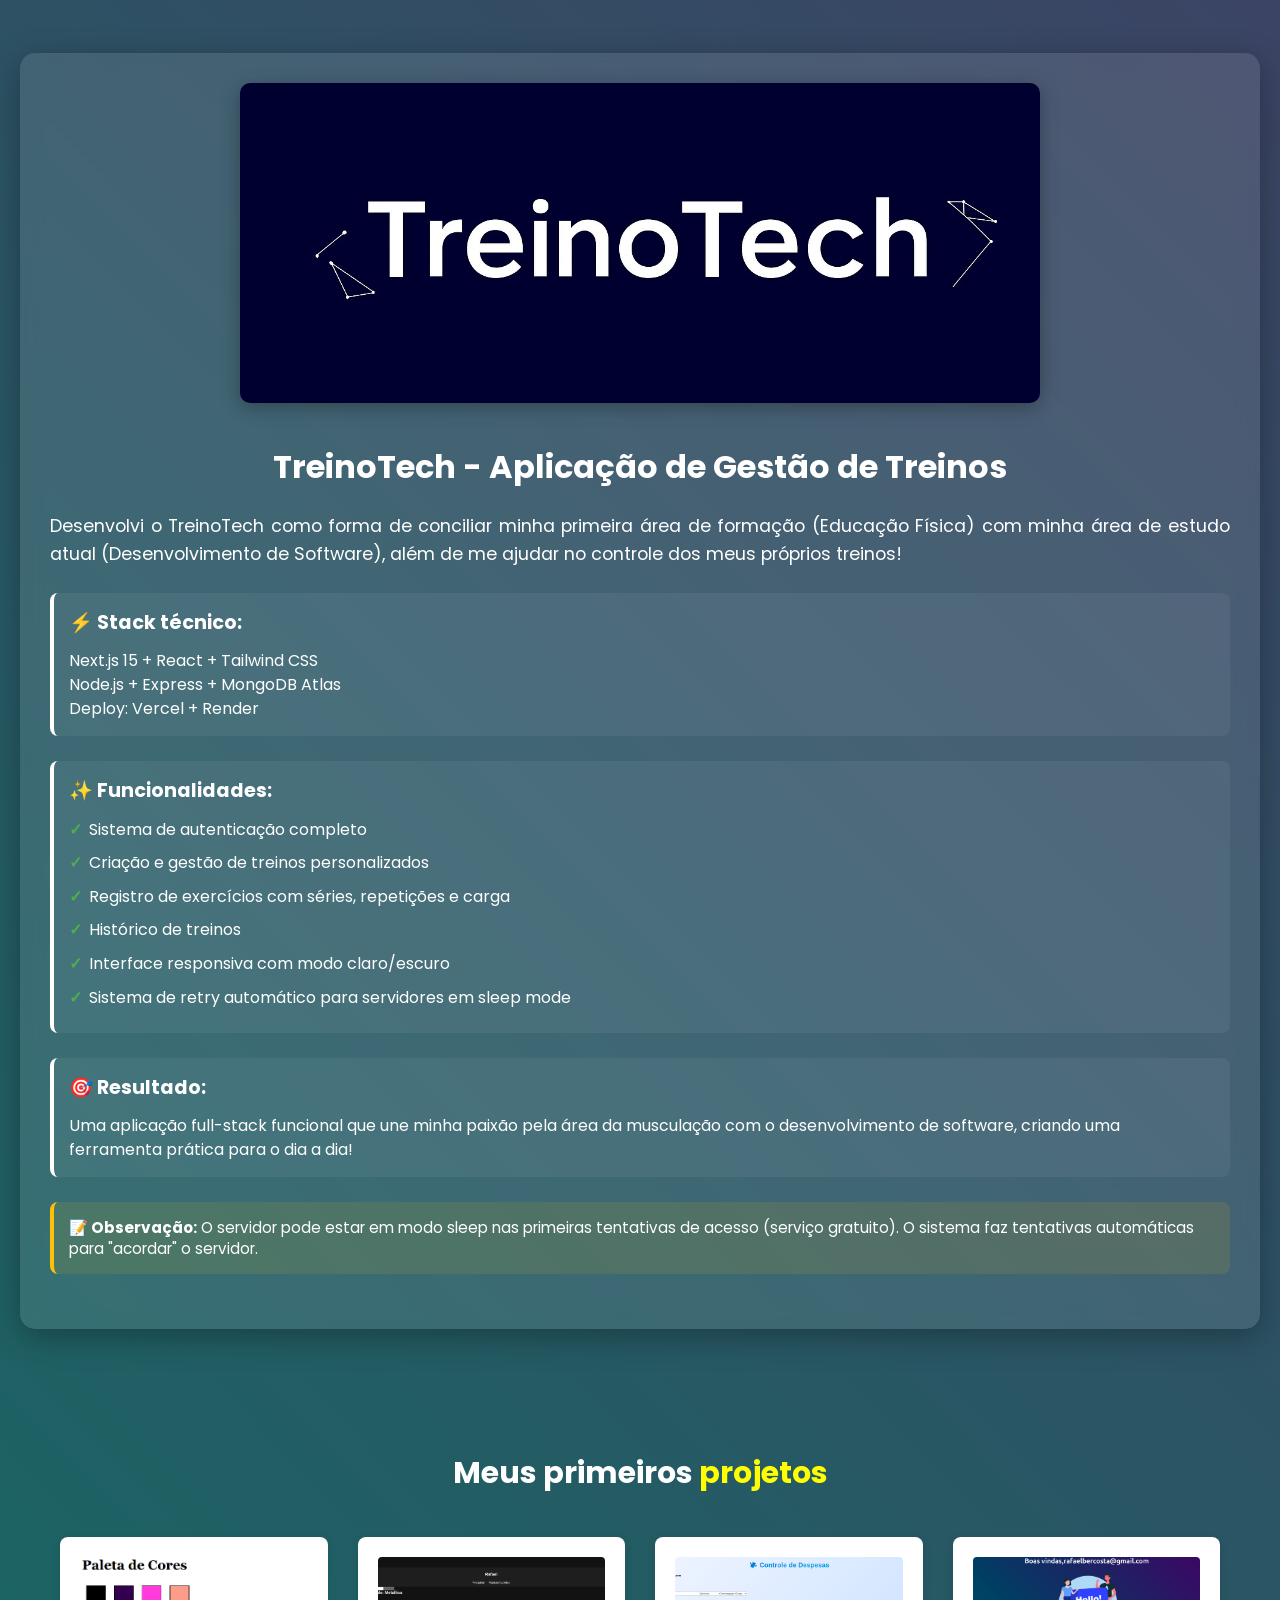
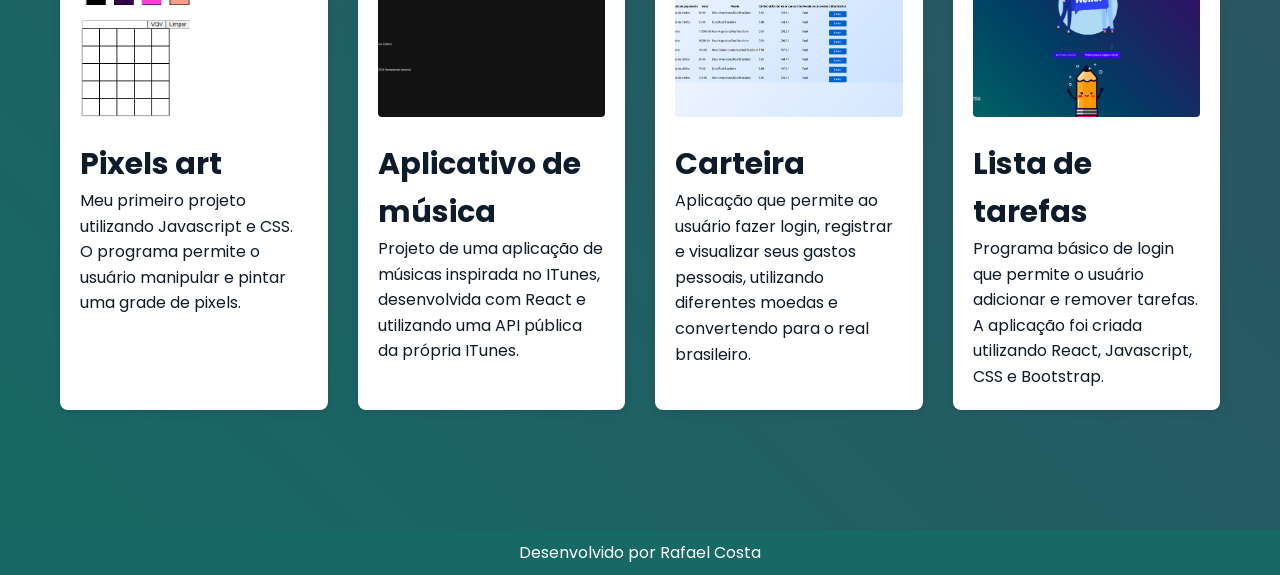
==== commit 7b768b08: "Mudando cor do &" ====
--- a/index.html
+++ b/index.html
@@ -49,7 +49,7 @@
     <section class="tecnologias">
         <div class="container-padrao">
         <h4>
-            Linguagens & Tecnologias:
+            Linguagens <span>&</span> Tecnologias:
         </h4>
         <div class="tecImgs">
             <img class="move" src="html5-E34F26.svg">
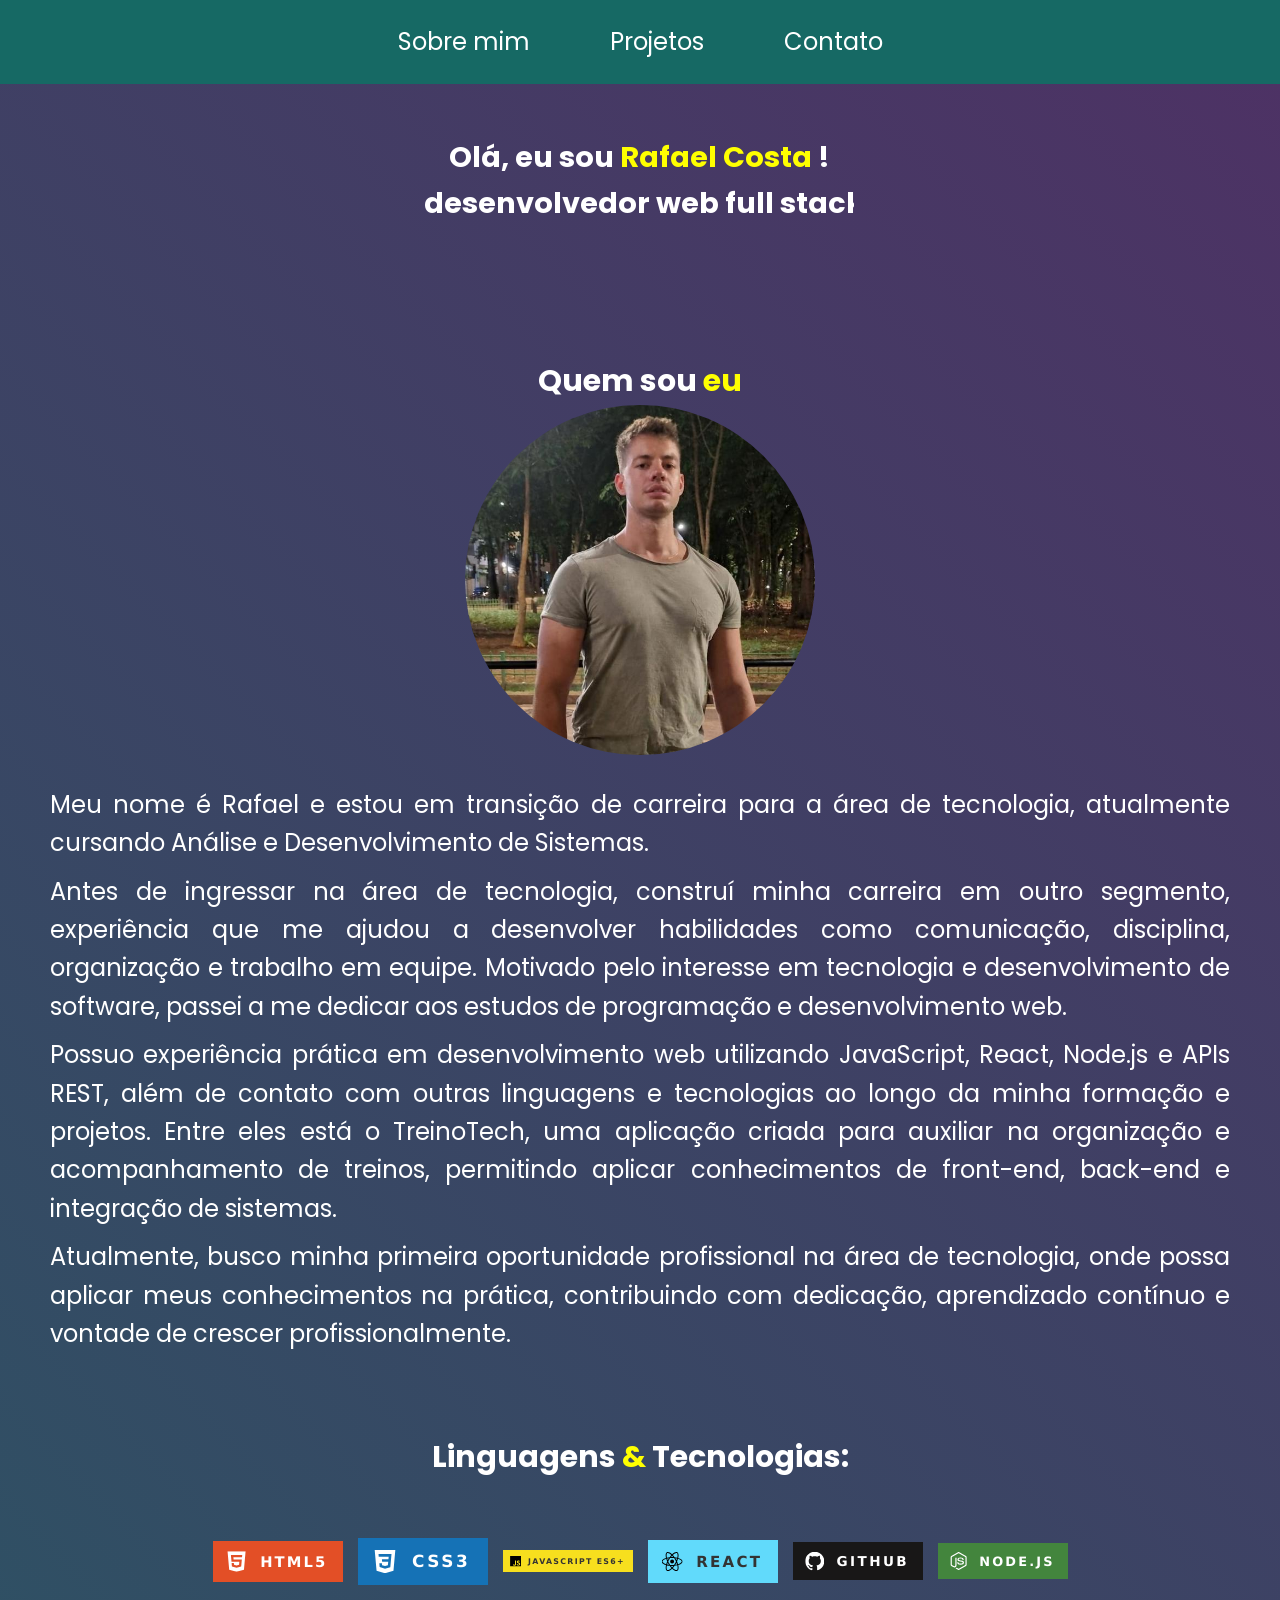
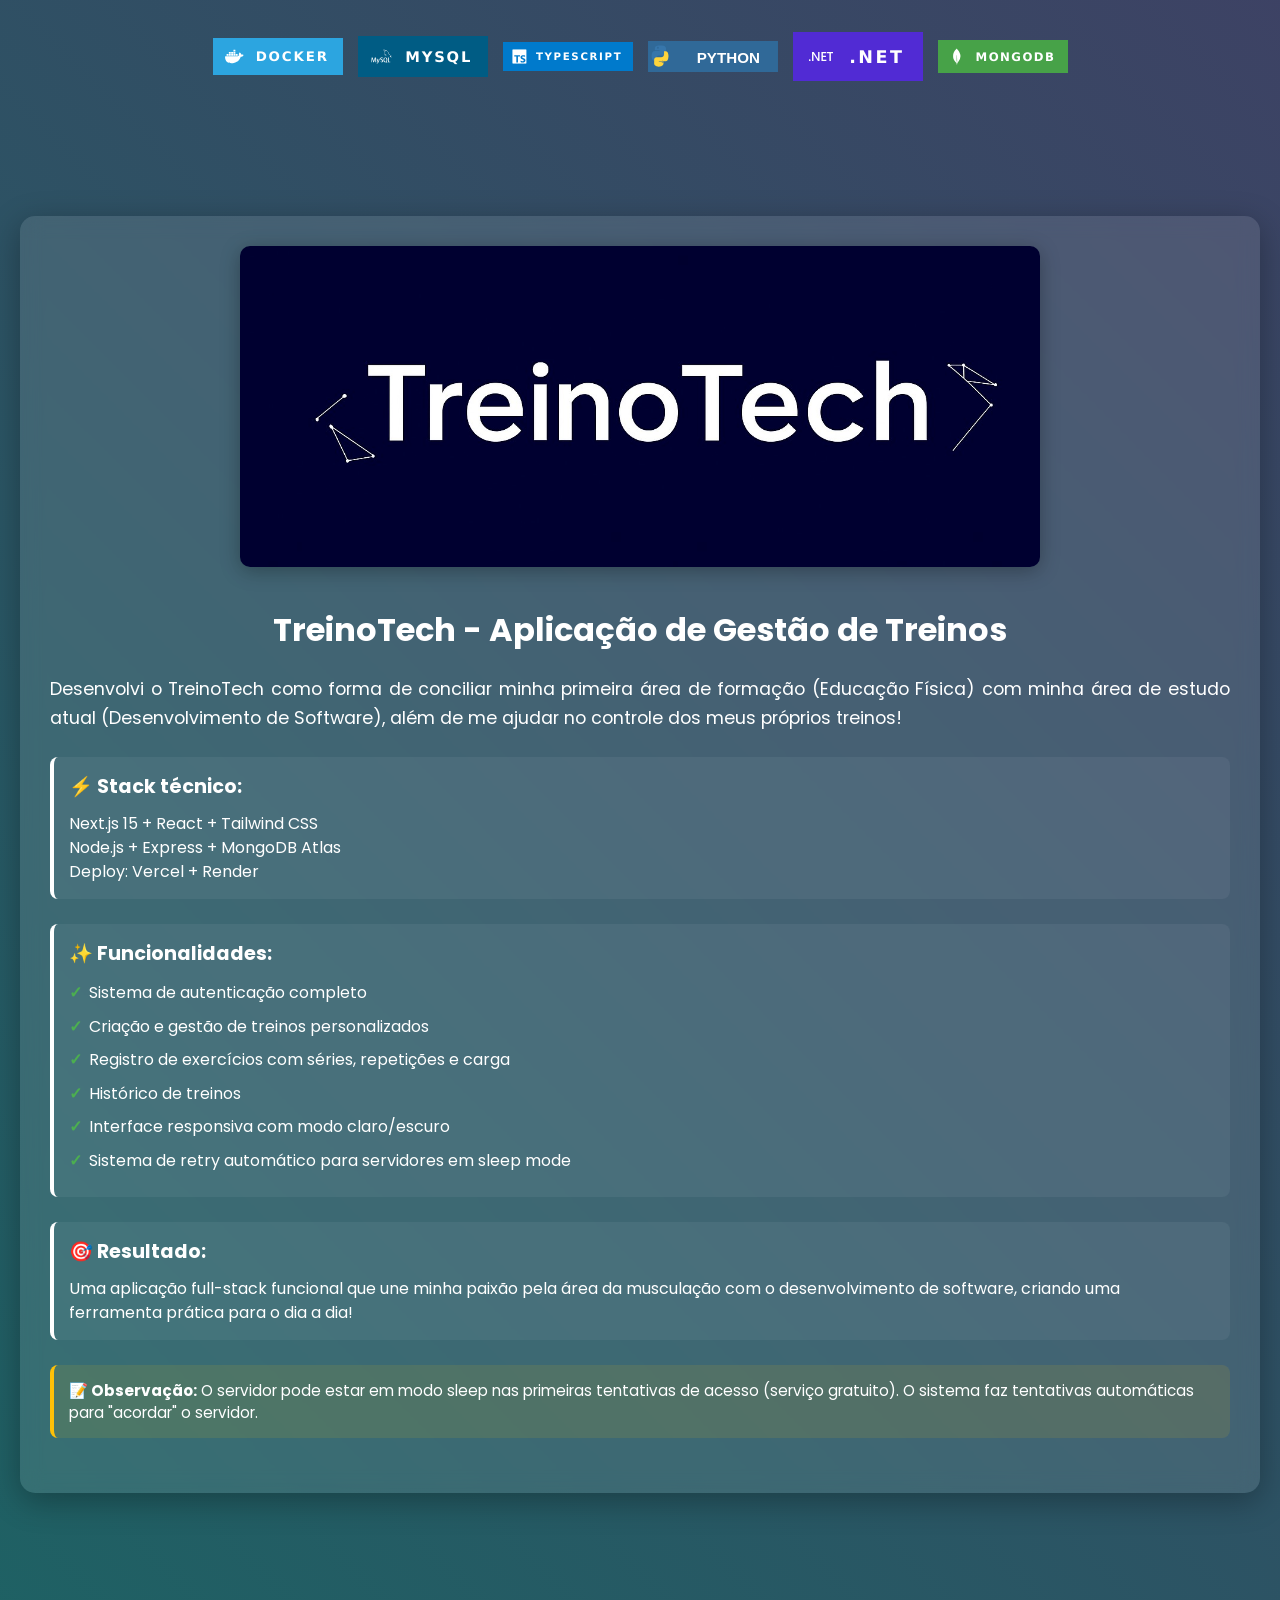
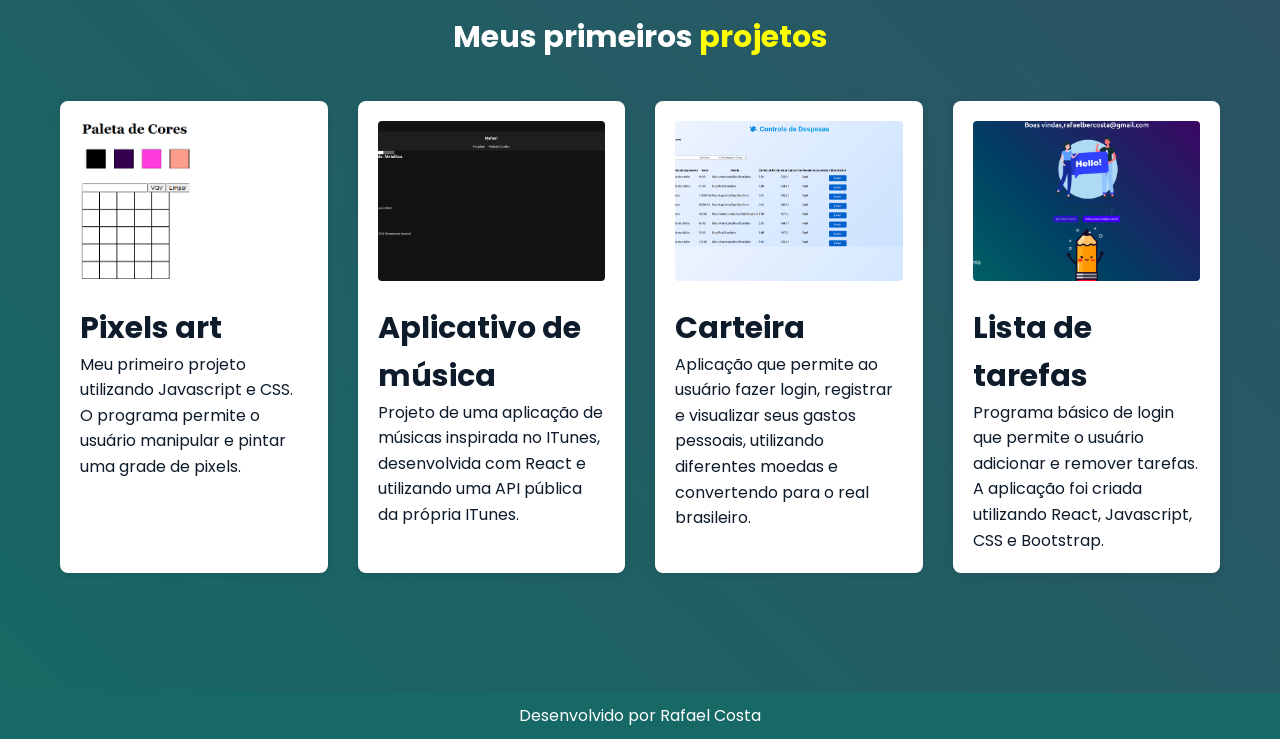
==== commit f0c327c3: "troca de foto e historia" ====
--- a/index.html
+++ b/index.html
@@ -33,16 +33,16 @@
         <h4 class="eu">Quem sou <span>eu</span> </h4>
         <img class="minhaFoto"  src="minhaFoto.png">
         <article class="historia">
-        <p>Meu nome é Rafael e eu sou desenvolvedor web. Sou formado em Educação Física,
-            mas sempre me encantei pela tecnologia e sempre tive curiosidade em saber como
-            um computador funcionava.</p>
-        <p>A procura de novos desafios, iniciei os estudos em programação com um tecnólogo
-           de análise e desenvolvimento de sistemas. Estudei durante 3 semestres,
-           porém tranquei o curso e comecei a estudar desenvolvimento web. Transitando para
-           uma área mais específica, conclui um curso de 1500 horas de desenvolvimento
-           web full stack pela Trybe. </p>
-            <p>Tendo como objetivo principal ir para a área de tecnologia, retomei em 2025
-           a graduação de tecnólogo em Análise e Desenvolvimento de Sistemas, em busca da minha primeira oportunidade de trabalho.</p>
+        <p>Meu nome é Rafael e estou em transição de carreira para a área de tecnologia, atualmente cursando Análise e Desenvolvimento de Sistemas.</p>
+        <p>Antes de ingressar na área de tecnologia, construí minha carreira em outro segmento,
+             experiência que me ajudou a desenvolver habilidades como comunicação, disciplina, organização e trabalho em equipe.
+              Motivado pelo interesse em tecnologia e desenvolvimento de software, passei a me dedicar aos estudos de programação e desenvolvimento web. </p>
+            <p>Possuo experiência prática em desenvolvimento web utilizando JavaScript, React, Node.js e APIs REST,
+                 além de contato com outras linguagens e tecnologias ao longo da minha formação e projetos. Entre eles está o TreinoTech,
+                  uma aplicação criada para auxiliar na organização e acompanhamento de treinos, permitindo aplicar conhecimentos de front-end,
+                   back-end e integração de sistemas.</p>
+            <p>Atualmente, busco minha primeira oportunidade profissional na área de tecnologia, onde possa aplicar meus conhecimentos na prática,
+                 contribuindo com dedicação, aprendizado contínuo e vontade de crescer profissionalmente.</p>
         </article>
         </div>
     </section>
--- a/style.css
+++ b/style.css
@@ -468,7 +468,7 @@
   }
 
   .sobreMim {
-    font-size: 0.95rem;
+    font-size: 1rem;
     margin-top: 0;
   }
 
@@ -496,6 +496,15 @@
     max-width: 90%;
     margin-left: auto;
     margin-right: auto;
+  }
+
+
+
+  .historia p{
+    text-align: justify;
+     text-justify: inter-word;
+      word-spacing: -0.05em;
+
   }
 
   /* Responsividade para TreinoTech */
